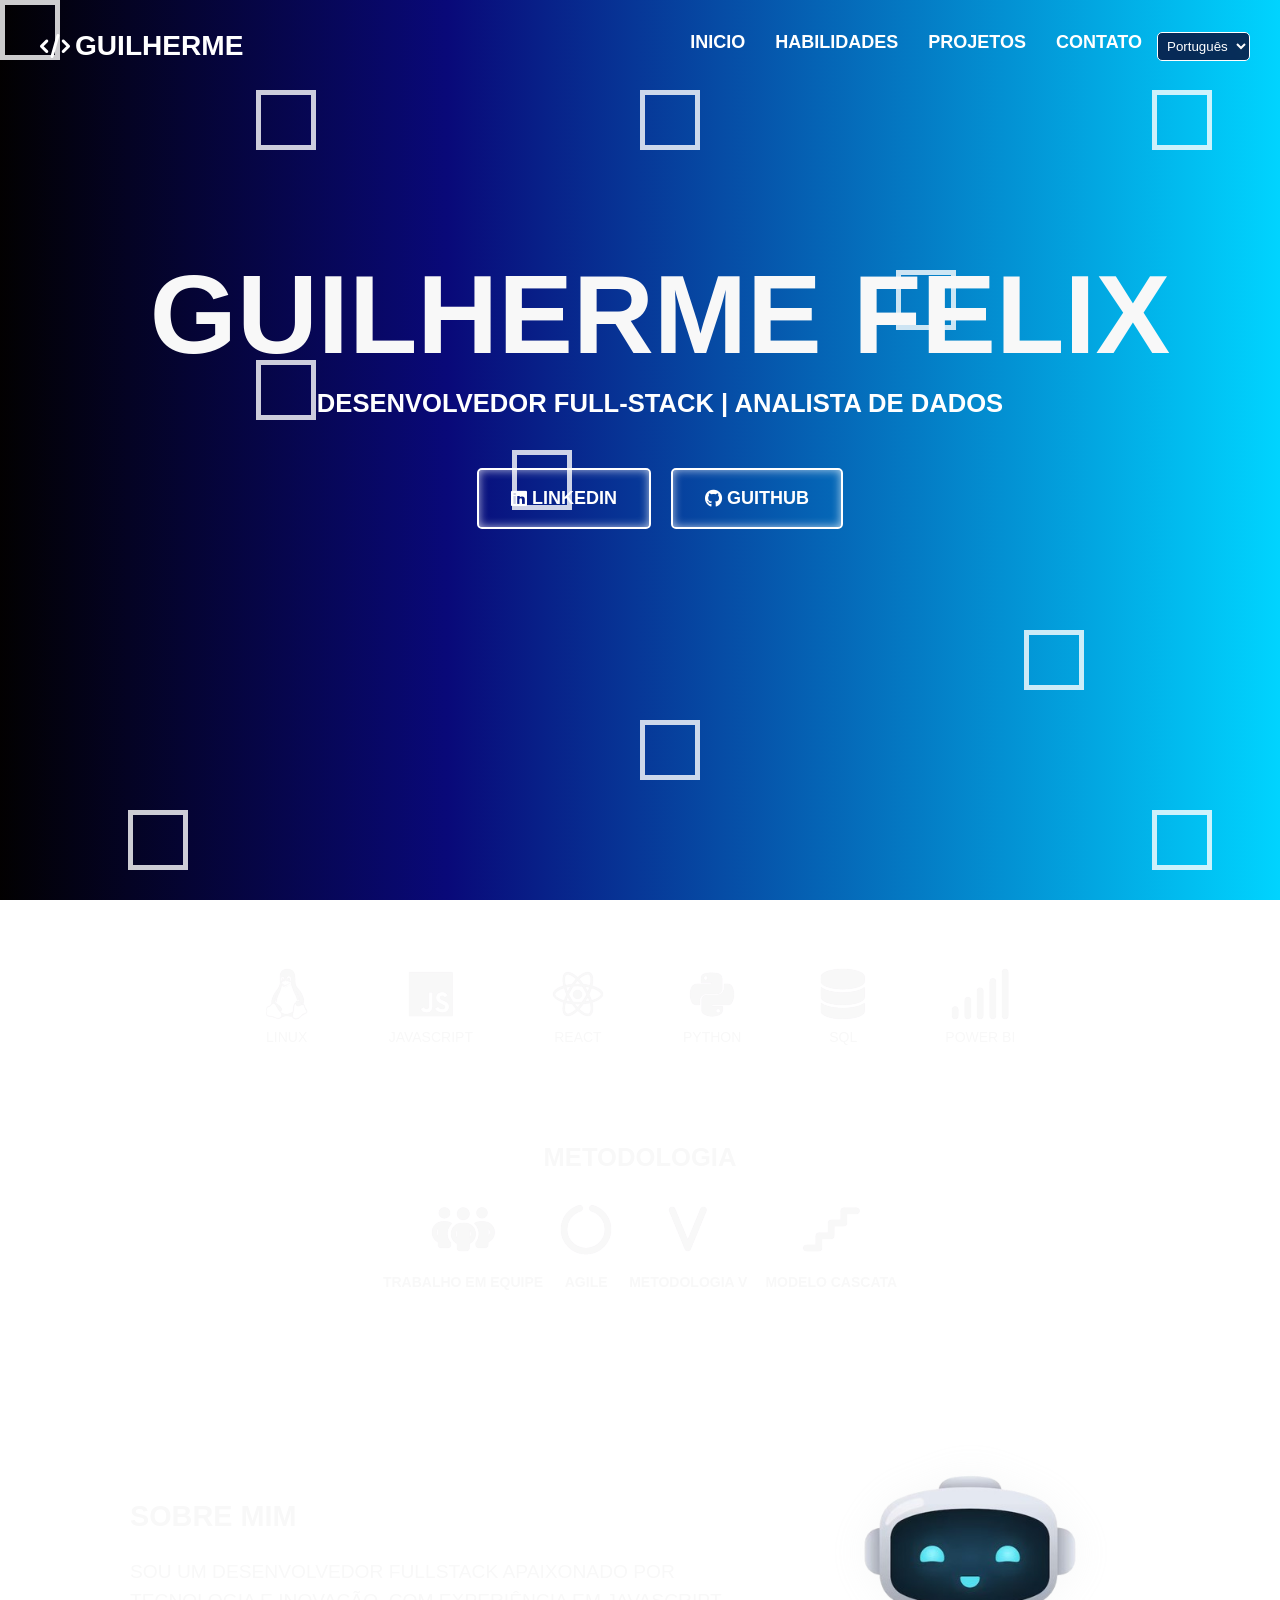
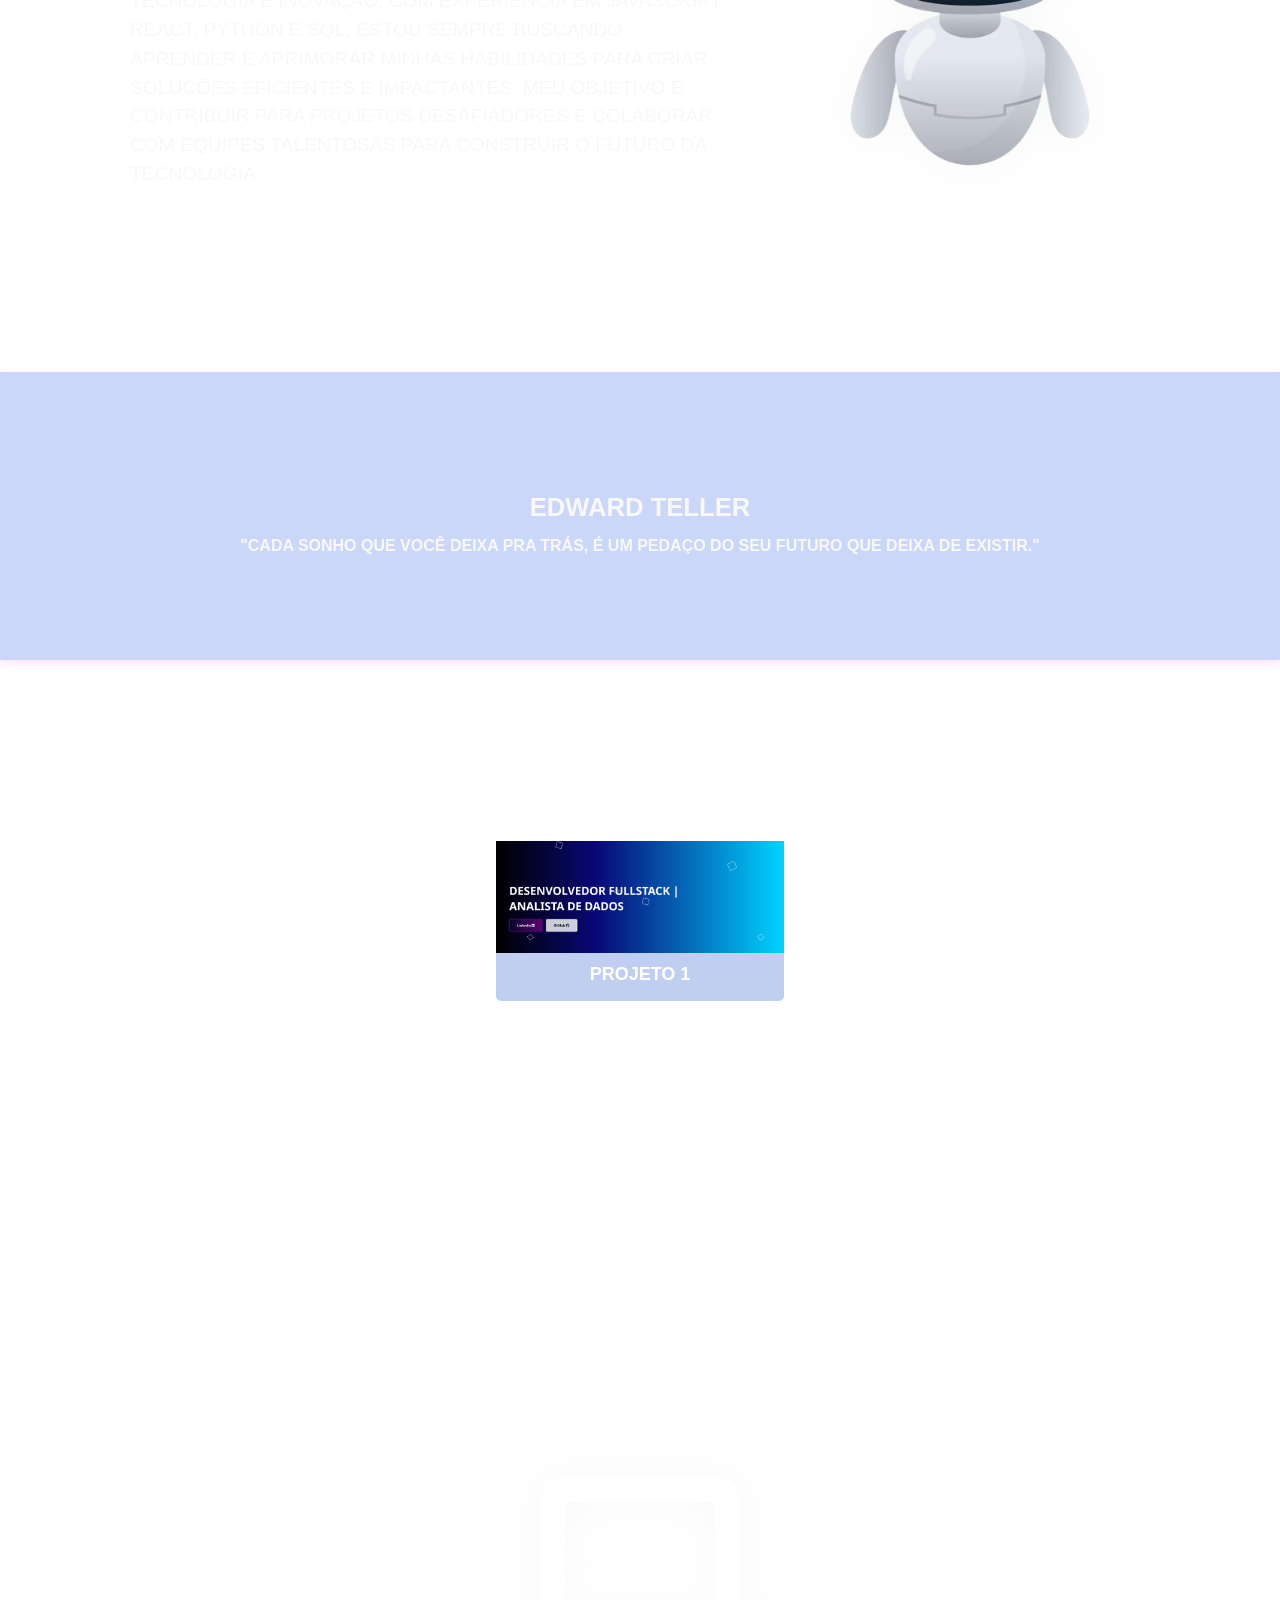
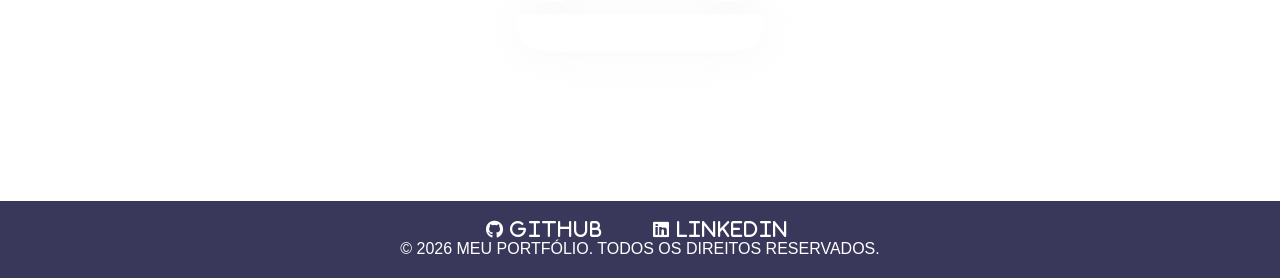
==== index.html @ 50323dce "Update index.html" ====
<!DOCTYPE html>
<html lang="en">

<head>
    <meta charset="UTF-8">
    <meta name="viewport" content="width=device-width, initial-scale=1.0">
    <link rel="stylesheet" href="style00.css">
    <link rel="stylesheet" href="https://cdnjs.cloudflare.com/ajax/libs/font-awesome/6.7.1/css/all.min.css"
        integrity="sha512-5Hs3dF2AEPkpNAR7UiOHba+lRSJNeM2ECkwxUIxC1Q/FLycGTbNapWXB4tP889k5T5Ju8fs4b1P5z/iB4nMfSQ=="
        crossorigin="anonymous" referrerpolicy="no-referrer" />
    <title>Guilhermebarbosadev</title>
</head>

<body>

    <div class="animated">
        <div class="elementanima">
            <div></div>
            <div></div>
            <div></div>
            <div></div>
            <div></div> 
            <div></div>
            <div></div>
            <div></div>
            <div></div>
            <div></div>
            <div></div>
        </div>
    </div>

    <header>
        <div id="logo" class="logo">
            <i id="dev" class="fa-solid fa-code"></i>
            <h3><a id="header-inicio" href="#">Guilherme</a></h3>
        </div>
        <nav id="nav">
            <button id="btn-Mobile">menu
                <span id="hamburguer">
                    <i class="fa-solid fa-bars"></i>
                </span>
            </button>
            <ul id="menu" class="menu">
                <li><a href="#header" href="#header-inicio">Inicio</a></li>
                <li><a href="#Habilidades">Habilidades</a></li>
                <li><a href="#Projetos">Projetos</a></li>
                <li><a href="#contato">Contato</a></li>
               <label for="language-select"></label>
                <select id="language-select" onchange="changeLanguage()">
                    <option value="pt">Português</option>
                    <option value="en">English</option>
                </select>
            </ul>

        </nav>
    </header>

    <main id="header">
        <section class="header-content">
    
            <img src="graident-ai-robot-vectorart-em-ingles_78370-4114-removebg-preview.png" alt="robot" height="400px"
                width="400px" id="img-header">
            <h1 class="user">Guilherme Felix</h1>
            <h1 class="userone">Desenvolvedor Full-Stack | Analista de Dados</h1>

            <div class="infor">

                 <div id="linkedinn" class="main-icon">
                    <i class="fa-brands fa-linkedin"></i>
                    <a href="https://www.linkedin.com/in/guilherme-barbosa-25301b172/" target="_blank">Linkedin</a>
                </div>

                <div class="main-icon">
                    <i class="fa-brands fa-github"></i>
                    <a href="https://github.com/guilhermebarbosa88" target="_blank">GuitHub</a>
                </div>

            </div>
        </section>
    </main>

    <section id="Habilidades" class="habilits">
        <h2 id="habilits-title">Habilidades</h2>
        <div class="habilits-container">
            
            <div class="habilits-item">
                <i id="icon" class="fa-brands fa-linux"></i>
                <p class="hab-p">Linux</p>
            </div>
            <div class="habilits-item">
                <i id="icon" class="fa-brands fa-js"></i>
                <p class="hab-p">JavaScript</p>
            </div>
            <div class="habilits-item">
                <i id="icon" class="fa-brands fa-react"></i>
                <p class="hab-p">React</p>
            </div>
            <div class="habilits-item">
                <i id="icon" class="fa-brands fa-python"></i>
                <p class="hab-p">Python</p>
            </div>
            <div class="habilits-item">
                <i id="icon" class="fa-solid fa-database"></i>
                <p class="hab-p">SQL</p>
            </div>
            <div class="habilits-item">
                <i id="icon" class="fa-solid fa-signal"></i>
                <p class="hab-p">Power Bi</p>
            </div>
        </div>
    </section>
    
    <section class="metodology">
        
        <h2 id="metodology-title">Metodologia</h2>
        
        <div class="metodology-container">    
        
            <div class="metodology-item">
                <i id="icon" class="fa-solid fa-people-group"></i>
                <p id="metodology-p">Trabalho em equipe</p>
        </div>
        <div class="metodology-item">
                <i id="icon" class="fa-solid fa-circle-notch"></i>
                <p id="metodology-p">Agile</p>
        </div>
        <div class="metodology-item">    
                <i id="icon" class="fa-solid fa-v"></i>
                <p id="metodology-p">Metodologia V</p>
        </div>

        <div class="metodology-item">
                <i id="icon" class="fa-solid fa-stairs"></i>
                <p id="metodology-p">Modelo Cascata</p>
        </div>
        
        </div>
    </section>


    <section class="sobre-min">

        <div class="infor-sobremin">
            <h2 class="sobre-title">Sobre mim</h2>
            <p class="sobre-description">Sou um desenvolvedor FullStack apaixonado por tecnologia e inovação. Com
                experiência em
                JavaScript, React, Python e SQL, estou sempre buscando aprender e aprimorar minhas habilidades para
                criar
                soluções eficientes e impactantes. Meu objetivo é contribuir para projetos desafiadores e colaborar com
                equipes talentosas para construir o futuro da tecnologia.</p>
        </div>

        <div class="sobre-image">
            <img src="graident-ai-robot-vectorart-em-ingles_78370-4114-removebg-preview.png" alt="robot" height="400px"
                width="400px" class="imgsobre">
        </div>
    </section>

    <article>
        <div class="blog">
            <div class="blog-image"></div>
            <h2 class="blog-title">Edward Teller</h2>
            <p class="blog-description">"Cada Sonho que você deixa pra trás, é um pedaço do seu futuro que deixa de
                existir."</p>
        </div>
    </article>

    <section id="Projetos" class="projects">
        
       <div section class="projects-container">
        <div class="projects-exp">
            <h2 class="projects-title">Projetos</h2>
            
            <div class="contain-projects">
                
                <div class="projects-item">
                    <img src="Captura de tela de 2026-06-26 14-29-32.png" alt="projeto1" class="img-projects">
                    <h3 class="projects-name">
                        <a href="projeto1.html">Projeto 1</a>
                    </h3>
                </div>
            </div>

            </div>

        </div>
    </section>

    <section id="contato" class="orcamento">
        
        <div class="orcamento-container">
            <h2 class="orcamento-title">Solicite um orçamento</h2>
            <p class="orcamento-description">Se você está interessado em contratar meus serviços ou deseja discutir um
                projeto, entre em contato comigo para solicitar um orçamento personalizado. Estou disponível para
                colaborar em projetos de desenvolvimento web, análise de dados e muito mais. Clique abaixo para solicitar um orçamento.</p>
                <a href="https://wa.me/5575982521642" class="orcamento-button">Solicitar Orçamento</a>
        </div>
        
        <div class="icon-svg">
            <span class= "iconlaptop" class="fa-stack fa-2x">
    <i class="fa-solid fa-laptop fa-stack-1x" id="icon-laptop"></i>
    </span>
        </div>
    

</section>


    <footer>
        <i id="icon-footer" class="fa-brands fa-github"><a href="https://github.com/guilhermebarbosa88" target="_blank" rel="noopener noreferrer">GitHub</a></i>
        <i id="icon-footer" class="fa-brands fa-linkedin"><a href="https://linkedin.com/in/guilherme-barbosa-25301b172" target="_blank" rel="noopener noreferrer">LinkedIn</a></i>
        <p>&copy; 2026 Meu Portfólio. Todos os direitos reservados.</p>

    </footer>
</body>
<script src="inter00.js"></script>

</html>
---- style00.css ----
* {
    box-sizing: border-box;
    margin: 0;
    padding: 0;
}

body {
    font-family: 'Poppins', sans-serif;
    text-transform: uppercase;;
}
 .content-container{
        width: 100%;
        padding: 0px;
    }
/* animações de fundo */
.animated {
    z-index: -1000;
    position: fixed;
    height: 100%;
    width: 100%;
    overflow: hidden;
    background: linear-gradient(90deg, rgba(2, 0.6, 1)0%, rgba(9, 9, 121, 1)35%, rgba(0, 212, 255, 1)100%);

}

.elementanima div {
    position: absolute;
    width: 60px;
    height: 60px;
    background-color: trasparent none;
    border: 5px solid rgba(255, 255, 255, 0.8);
    animation: animate 7s linear infinite;
    animation-delay: -1.5s;
}

.elementanima div:nth-child(1) {
    top: 10%;
    left: 20%;
    animation: animate 7s linear infinite;
    animation-delay: -2.5s;
}

.elementanima div:nth-child(2) {
    top: 30%;
    left: 70%;
    animation: animate 7s linear infinite;
    animation-delay: -2.5s;
}

.elementanima div:nth-child(3) {
    top: 50%;
    left: 40%;
    animation: animate 7s linear infinite;
    animation-delay: -1.25s;
}

.elementanima div:nth-child(4) {
    top: 70%;
    left: 80%;
    animation: animate 7s linear infinite;
    animation-delay: -3.75s;
}

.elementanima div:nth-child(5) {
    top: 90%;
    left: 10%;
    animation: animate 7s linear infinite;
    animation-delay: -1.75s;
}

.elementanima div:nth-child(6) {
    top: 10%;
    left: 90%;
    animation: animate 7s linear infinite;
    animation-delay: -1.75s;
}

.elementanima div:nth-child(7) {
    top: 90%;
    left: 90%;
    animation: animate 7s linear infinite;
    animation-delay: -1.75s;
}

.elementanima div:nth-child(8) {
    top: 40%;
    left: 20%;
    animation: animate 7s linear infinite;
    animation-delay: -2.75s;
}

.elementanima div:nth-child(9) {
    top: 80%;
    left: 50%;
    animation: animate 7s linear infinite;
    animation-delay: -2.75s;
}

.elementanima div:nth-child(10) {
    top: 10%;
    left: 50%;
    animation: animate 7s linear infinite;
    animation-delay: -2.75s;
}

@keyframes animate {
    0% {
        transform: translateY(0) rotate(0deg) scale(0.3);
        opacity: 1;
    }

    100% {
        transform: translateY(-100vh) rotate(360deg) scale(1.2);
        opacity: 0;
    }
}
/* animações de fundo fim */

/* barra de navegação */

.menu {
    display: flex;

}
header {
    position: fixed;
    top: 0;
    width: 100vw;
    display: flex;
    align-items: center;
    justify-content: space-between;
    z-index: 9999;
    margin:0px;
    margin-top: 30px;
    text-align: center;
    justify-items: center;  
    
}

#language-select{
    background-color: #090731cc;
    color: #fff;
    border: 1px solid #fff;
    padding: 5px;
    border-radius: 5px;
}

#img-header{
   display: none;
}

header .logo {
    color: #fff;
    display: flex;
    align-items: center;
    font-size: 1.5rem;
    font-weight: 600;
    text-decoration: none;
    margin-left: 5px;
    gap: 3px;
}

#logo {
    margin-left: 40px;
    gap: 5px;
}

.logo a {
    text-decoration: none;
    color: #fff;
}

header ul {
    display: flex;
    list-style: none;
    margin-right: 30px;
}

header ul li {
    margin: 0 15px;
    font-weight: 600;
    font-size: 18px;
}

header ul li a {
    color: #fff;
    text-decoration: none;
    font-size: 18px;
    transition: color 0.3s ease;
}

header ul li a:hover {
    color: #00d4ff;
}

#btn-Mobile {
    display: none;
    font-size: 18px;
    text-transform: uppercase;
    font-weight: 600;
    background: none;
    color: #fff;
    border: none;
    cursor: pointer;

}
/* fim da barra de navegação */


/* inicio do conteúdo principal */ 
main {
    transform: translateY(250px);
    margin-left: 40px;
    height: 36rem;

}
.header-content {
    display: flex;
    flex-direction: column;
    align-items: center;
    justify-content: center;
    gap: 10px;
}
section {
    text-transform: uppercase;
}

section h1 {
    font-weight: 800;
    color: #fff;
}


.infor {
    display: flex;
    gap: 20px;
    margin-top: 30px;
}


.main-icon{
    display: flex;
    align-items: center;
    justify-content: center;
    gap: 5px;
    padding: 18px 32px;
    border: 2px solid #fff;
    border-radius: 5px;
    color: #fff;
    font-weight: 600;
    font-size: 18px;
    box-shadow: inset 0 0 10px rgba(255, 255, 255, 0.7);
}

.main-icon a{
    text-decoration: none;
    color: #fff;
    font-weight: 600;
    font-size: 18px;
}

.user {
    color: #f8f8f8;
    font-size: 7rem;

}

.userone {
    display: flex;
    margin-bottom: 10px;
     font-size: 1.6rem;
}
/* Fim do conteúdo principal */


/* Conteúdo de habilidades e metodologias */
.habilits {
    margin-top: 18rem;
    height: 16rem;
    display: flex;
    flex-direction: column;
    justify-content: center;
    justify-items: center;
    text-align: center;
    align-items: center;
    width: 100%;
    
}

.habilits-container {
    color: #f8f8f8;
    display: flex;
    flex-wrap: wrap;
    justify-content: center;
    justify-items: center;
    text-align: center;
    gap: 20px;
    
}

#habilits-title{
    color: white;
    font-size: 1.6rem;
    font-weight: 700;

}

.hab-p {
    font-size: 14px;
    margin-top: 10px;
}

.habilits-item {
    gap: 10px;
    margin: 30px;
    font-size: 9px;
}


#icon {
    Font-size: 50px;
    text-shadow: 0 0 1px #f3eff4;
}

.metodology{
    color: #f8f8f8;
    font-weight: 600;
    border-radius: 5px;
    transition: all 0.3s ease;
    cursor: pointer;
    height: 12rem;
    align-content: center;
    display: flex;
    align-items: center;
    flex-direction: column;
     justify-content: center;
     width: 100%;
    
    
}

.metodology-container{
    display: flex;
    align-items: center;
    justify-content: center;
    gap: 18px;
}

.metodology-item{
    display: flex;
    flex-direction: column;
    gap: 20px;
    margin-top: 2rem;
    align-items: center;    
    justify-content: center;
    font-size: 14px;
}
#metodology-title {
    color: #f8f8f8;
    font-size: 1.6rem;
    font-weight: 700;
    align-items: center;
    justify-content: center;
}

#metodology-p{
    text-align: center;
    font-size: 14px;

}

/* Fim do Conteúdo de habilidades e metodologias */


/* Conteúdo sobre o usuário */
article {
    display: flex;
    color: #f8f8f8;
    border: none;
    width: 100%;
    margin-top: 8rem;
     align-items: center;
}

.sobre-min {
    display: flex;
    align-items: center;
    justify-content: center;
    gap: 20px;
    height: 50%;
    margin-top: 8rem;
}

.infor-sobremin {
    display: flex;
    flex-direction: column;
    gap: 20px;
    color: #f8f8f8;
    width: 50%;
    line-height: 1.5;
    font-size: 1.2rem;
    padding: 0px 20px;
}

.sobre-imagem {
    width: 50%;
    display: flex;
    align-items: center;
    justify-content: center;

}

.imgsobre {
    filter: drop-shadow(1px 1px 20px #f6f7f7de);

}
/* Fim do conteúdo sobre o usuário */ 


/* Início do conteúdo de referência */
.blog {
    background: rgba(132, 163, 241, 0.431);
    box-shadow: #f688f33d 0px 3px 8px;
    backdrop-filter: blur(10px);
    width: 100%;
    gap: 10px;
    display: flex;
    flex-direction: column;
    align-items: center;
    justify-content: center;
    backdrop-filter: blur(10px);
    height: 18rem;
}

.blog-description {
    font-size: 1rem;
    font-weight: 700;
    text-align: center;
    text-transform: uppercase;
}

.blog-title {
    font-size: 1.6rem;
    font-weight: 800;
    text-transform: uppercase;
    padding: 5px 10px;


}
/* Fim do conteúdo de referência */ 


/* Início do conteúdo de projetos  */ 
.projects{
    width: 100%;
    margin-top: 8rem;
    display: flex;
    flex-direction: column;
    text-align: center;
}

.projects-title{
    font-size: 20px;
    font-weight: 800;
    text-transform: uppercase;
    padding: 5px 10px;
    color: white;
}

.contain-projects {
    display: flex;
    justify-content: center;
    gap: 20px;
    margin-top: 20px;
}

.projects-item{

    display: flex;
    flex-direction: column;
    gap: 10px;
    height: 10rem;
    width: 18rem;
    box-shadow: 0 0 10px rgba(255, 255, 255, 0.7);
    border-radius: 5px;
    flex-wrap: wrap;
    background-color: rgba(53, 100, 210, 0.309);
    
}

.projects-name a{
    font-size: 18px;
    font-weight: 700;
    text-align: center;
    text-transform: uppercase;
    color: white;
    text-decoration: none;
}
.img-projects{
    width: 100%;
    height: 7rem;
    object-fit: cover;
    background-position: center;
}

.projects-name a:hover{
    color: #00d4ff;
    transition: all 0.3s ease;
}
/* Fim do conteúdo de projetos   */

/* Início de ocamento */
.orcamento{

    display: flex;
    flex-direction: column;
    gap: 20px;
    align-items: center;
    justify-content: center;
    margin-top: 6rem;
    text-align: center;
    height: 24rem;
    margin-left: 0px;
    
    
}


.orcamento-container{
    display: flex;
    flex-direction: column;
    gap: 20px;
    align-items: center;
    justify-content: center;
    color: white;
    font-weight: 600;
    padding:0px;
    font-size: 1.2rem;
    line-height: 1.8;
    text-align: center;
    margin: 0px;
}

.orcamento-description{
    font-size: 1.2rem;
    text-transform: uppercase;
    font-weight: 600;
    color: white;
    width: 70%;
}

.orcamento-title{
    display: block;
    width: 100%;
}

.orcamento-button{
    display: flex;
    align-items: center;
    justify-content: center;
    gap: 5px;
    padding: 18px 32px;
    border: 2px solid #fff;
    border-radius: 5px;
    color: #fff;
    font-weight: 600;
    font-size: 18px;
    box-shadow: inset 0 0 10px rgba(255, 255, 255, 0.7);
    text-decoration: none;
    cursor: pointer;
}

.orcamento-button a{
    color: #fff;
    font-weight: 600;
    font-size: 18px;
}
.orcamento-button:hover{
    background-color: #00d4ff;
    color: #fff;
    transition: all 0.3s ease;
}
.icon-svg{
    display: flex;
    align-items: center;
    flex-direction: column;
    justify-content: center;
    font-size: 200px;
    color: white;
    text-align: center;
    margin-top: 20px;

}
#icon-laptop{
    filter: drop-shadow(1px 1px 20px #f6f7f7de);

}
/* Início do conteúdo de contato  */
footer {
    background: #090731cc;  
    color: #fff;
    text-align: center;
    padding: 20px 0;
    margin-top: 20rem;

}

footer i {
    margin: 0 10px;
    font-size: 18px;
    letter-spacing: 2px;
}

footer a {
    color: #fff;
    text-decoration: none;
     padding: 0px 5px;
}
#icon-footer{
    font-size: 18px;
    padding: 0px 10px;
    
}
/* Fim de Conteúdo de contato  */ 

/* Responsive Design */ 
footer a:hover {
    color: #00d4ff;
    transition: all 0.3s ease;
}
@keyframes degrade {
    0% {
        background-position-x: 0%;
    }

    100% {
        background-position: 100%;
    }
}

/* para celulares */
@media (min-width: 320px) and (max-width: 480px) {
    

    #btn-Mobile {
        display: block;

    }

    #nav{
        margin-right: 20px;
    }

    #menu {
        display: block;
        position: absolute;
        width: 100%;
        top: 30px;
        right: 0px;
        left: 0px;
        background: #090731cc;
        height: 100%;
        z-index: 1000;
        transition: .6ms;
        visibility: hidden;

    }

    #menu li {
        text-align: center;
        margin-top: 50px;
        border-bottom: 1px solid rgba(127, 122, 122, 0.9);
    }

    #nav.active #menu {
        height: calc(100vh - 60px);
        visibility: visible;
        overflow-y: auto;

    }
    #header{
    transform: translateY(180px);
    height: 16rem;
    display: flex;
    flex-direction: column;
    align-items: center;
    justify-content: center;
    justify-items: center;
   margin:0px;

    }

    .header-content{
        display: flex;
        flex-direction: column;
        align-items: center;
        justify-content: center;
        gap: 2px;
    }
    #img-header {
    display: flex;
    flex-direction: column;
    align-items: center;
    width: auto;
    height: 200px;
    border-radius: 50%;
    filter: drop-shadow(1px 1px 20px #f6f7f7de);
}


    #logo{
        font-size: 16px;
    }

    .main-icon{
    display: flex;
    align-items: center;
    justify-content: center;
    gap: 2px;
    padding: 8px 18px;
    border: 2px solid #fff;
    border-radius: 5px;
    color: #fff;
    font-weight: 600;
    font-size: 14px;
    box-shadow: inset 0 0 10px rgba(255, 255, 255, 0.7);
    transform: translateY(-30px);
}
    
    .infor{
        display: flex;
        flex-direction: row;
        gap: 10px;
        
    }
    .user{
        font-size: 2.3rem;
    }

    .userone{
        font-size: 13px;
        text-transform: capitalize;

    }

    .infor-sobremin {
        font-size: 18px;
        text-transform: capitalize;
        padding: 0px 2px;

    }
    .habilits{
        display: flex;
         gap: 3px;
    
    }

    .habilits-item{
        gap: 3px;
        margin: 10px;
        margin-top: 15px;
    }
    .habilits-container{
        display: flex;
        align-items: center;
        justify-content: center;
        gap: 5px;
    }
    #icon{
        font-size: 30px;
    }

    #habilits-title{
        font-size: 1.7rem;
    }

    .metodology{
        height: 10rem;
    }
    .metodology-item{
        gap: 10px;
        margin-top: 1rem;
        padding: 0px;
        
    }
    .metodology-container{
        display: flex;
        align-items: center;
        justify-content: center;
        gap: 8px;
           padding: 0px;
    }
    #metodology-p{
        font-size: 12px;
        gap: 5px;
    }
    
    /* Informações sobre o usuário */
    .infor-sobremin{
        display: flex;
        align-items: center;
        justify-content: center;
        font-size: 14px;
        text-transform: capitalize;
        padding: 0px 2px;
        margin: 0px;
    }
    .sobre-title{
        font-size: 1.6rem;
        text-transform: uppercase;
    }
    .sobre-description{
        font-size: 1rem;
        text-align: center;
    }
    .imgsobre {
        display: none;
    }
    /* Fim do conteúdo sobre o usuário */ 


    /* blog de referência */
    .blog{
        height: 12rem;
    }

    .blog-title{
        font-size: 1.6rem;
    }

    .blog-description{
        font-size: 1rem;
    }
    /* Fim do blog de referência */

    .projects-item{
        width: 12rem;
        height: 10rem;
    }
    .projects-name a{
        font-size: 14px;
        margin: 0px;
        padding: 0px;
    }
    .orcamento-container {
    display: flex;    
    font-size: 1rem;
    margin-top: 14rem;
    justify-content: center;
   align-items: center;
    text-align: center;
    font-weight: 100;
    font-size: 14px;
    margin-left: 0px;
    padding: 0px;


    }
    .orcamento{
        display: flex;
        flex-direction: column;
        justify-content: center;
        text-align: center;
        
    }
    .orcamento-title{
        font-size: 1.6rem;
        text-transform: uppercase;
        margin: 0px;
    }

    .orcamento-description{
        font-size: 1rem;
        text-transform: uppercase;
        margin: 0px;
    }
    .orcamento-button{
        display: flex;
        align-items: center;
        justify-content: center;
        gap: 5px;
        padding: 10px 20px;
        border: 2px solid #fff;
        border-radius: 5px;
        color: #fff;
        font-weight: 600;
        font-size: 14px;
        box-shadow: inset 0 0 10px rgba(255, 255, 255, 0.7);
        margin: 0px;
    }
    .iconlaptop  {
        display: flex;
        align-items: center;
        justify-content: center;
        font-size: 100px;
        margin-top: 40px;
    }

    footer{
        margin-top: 28rem;
    }

    #icon-footer{
        font-size: 14px;
        padding: 0px 5px;
    }

}
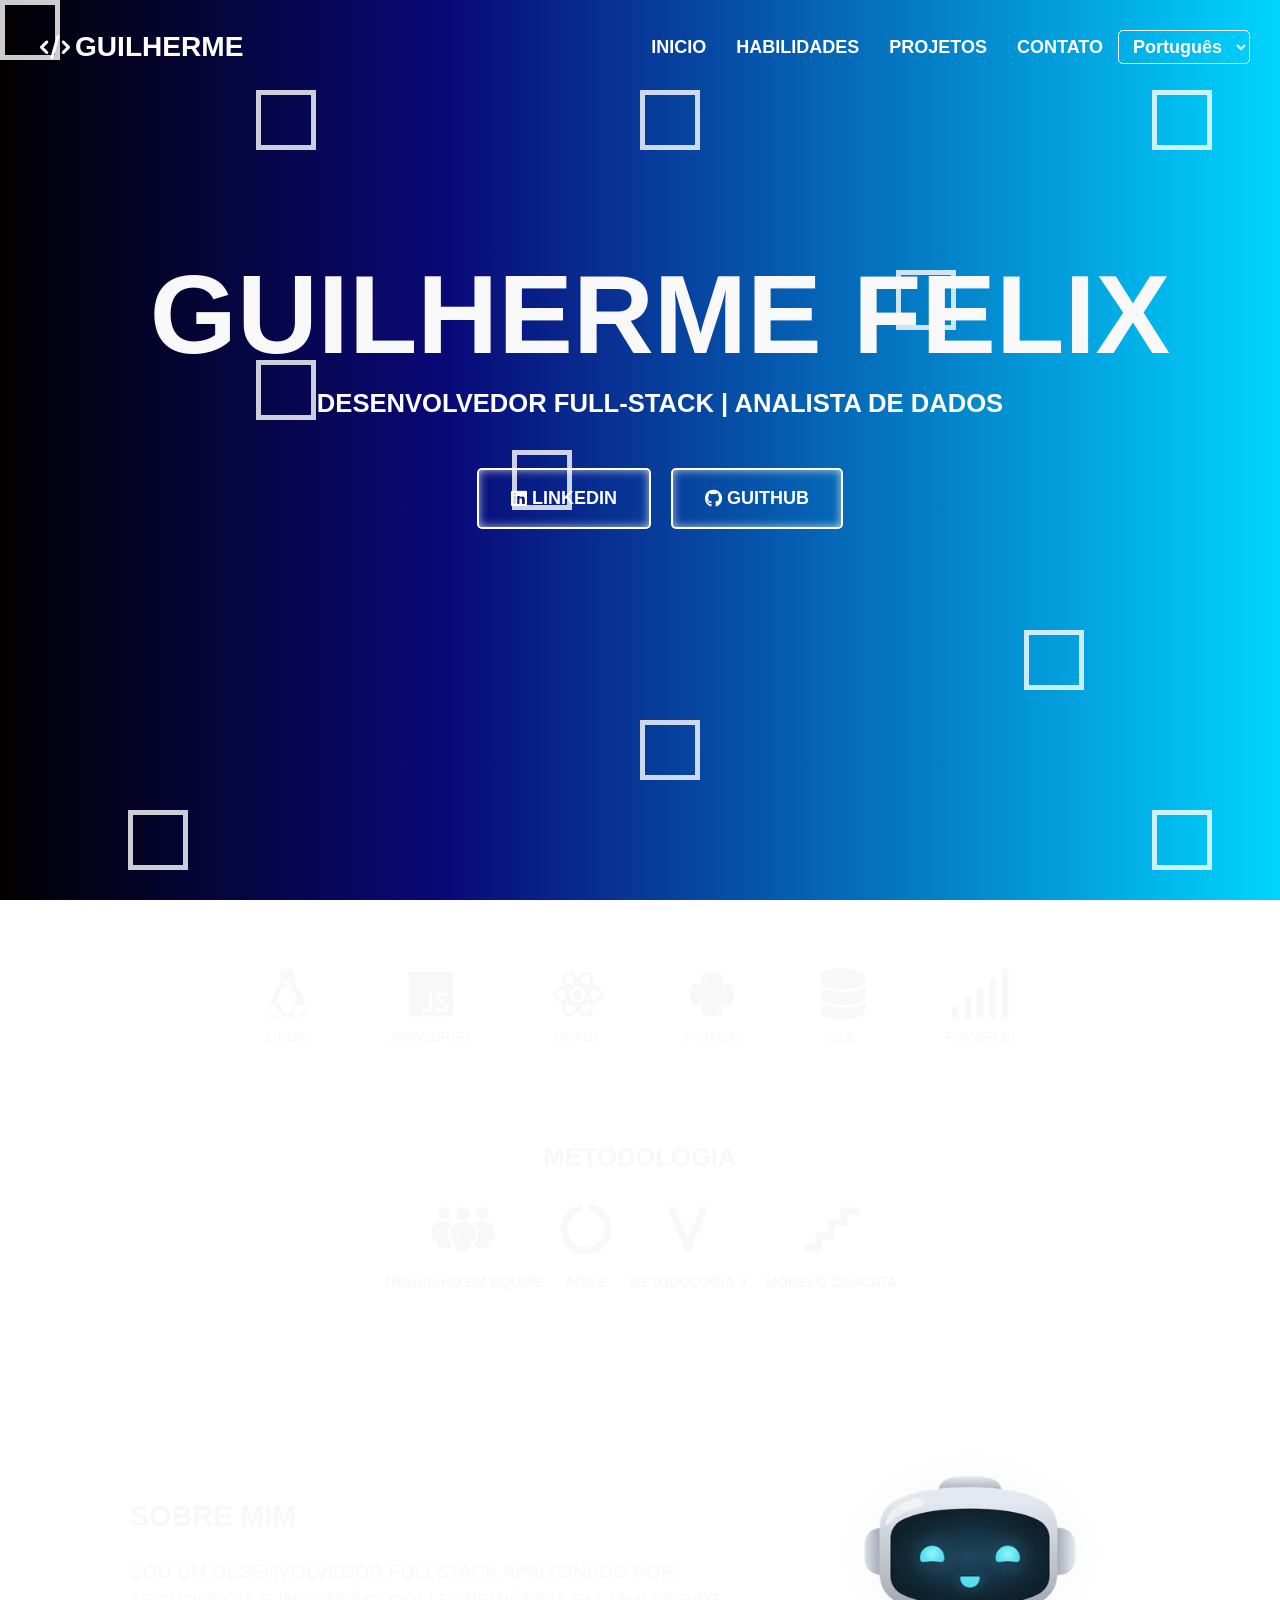
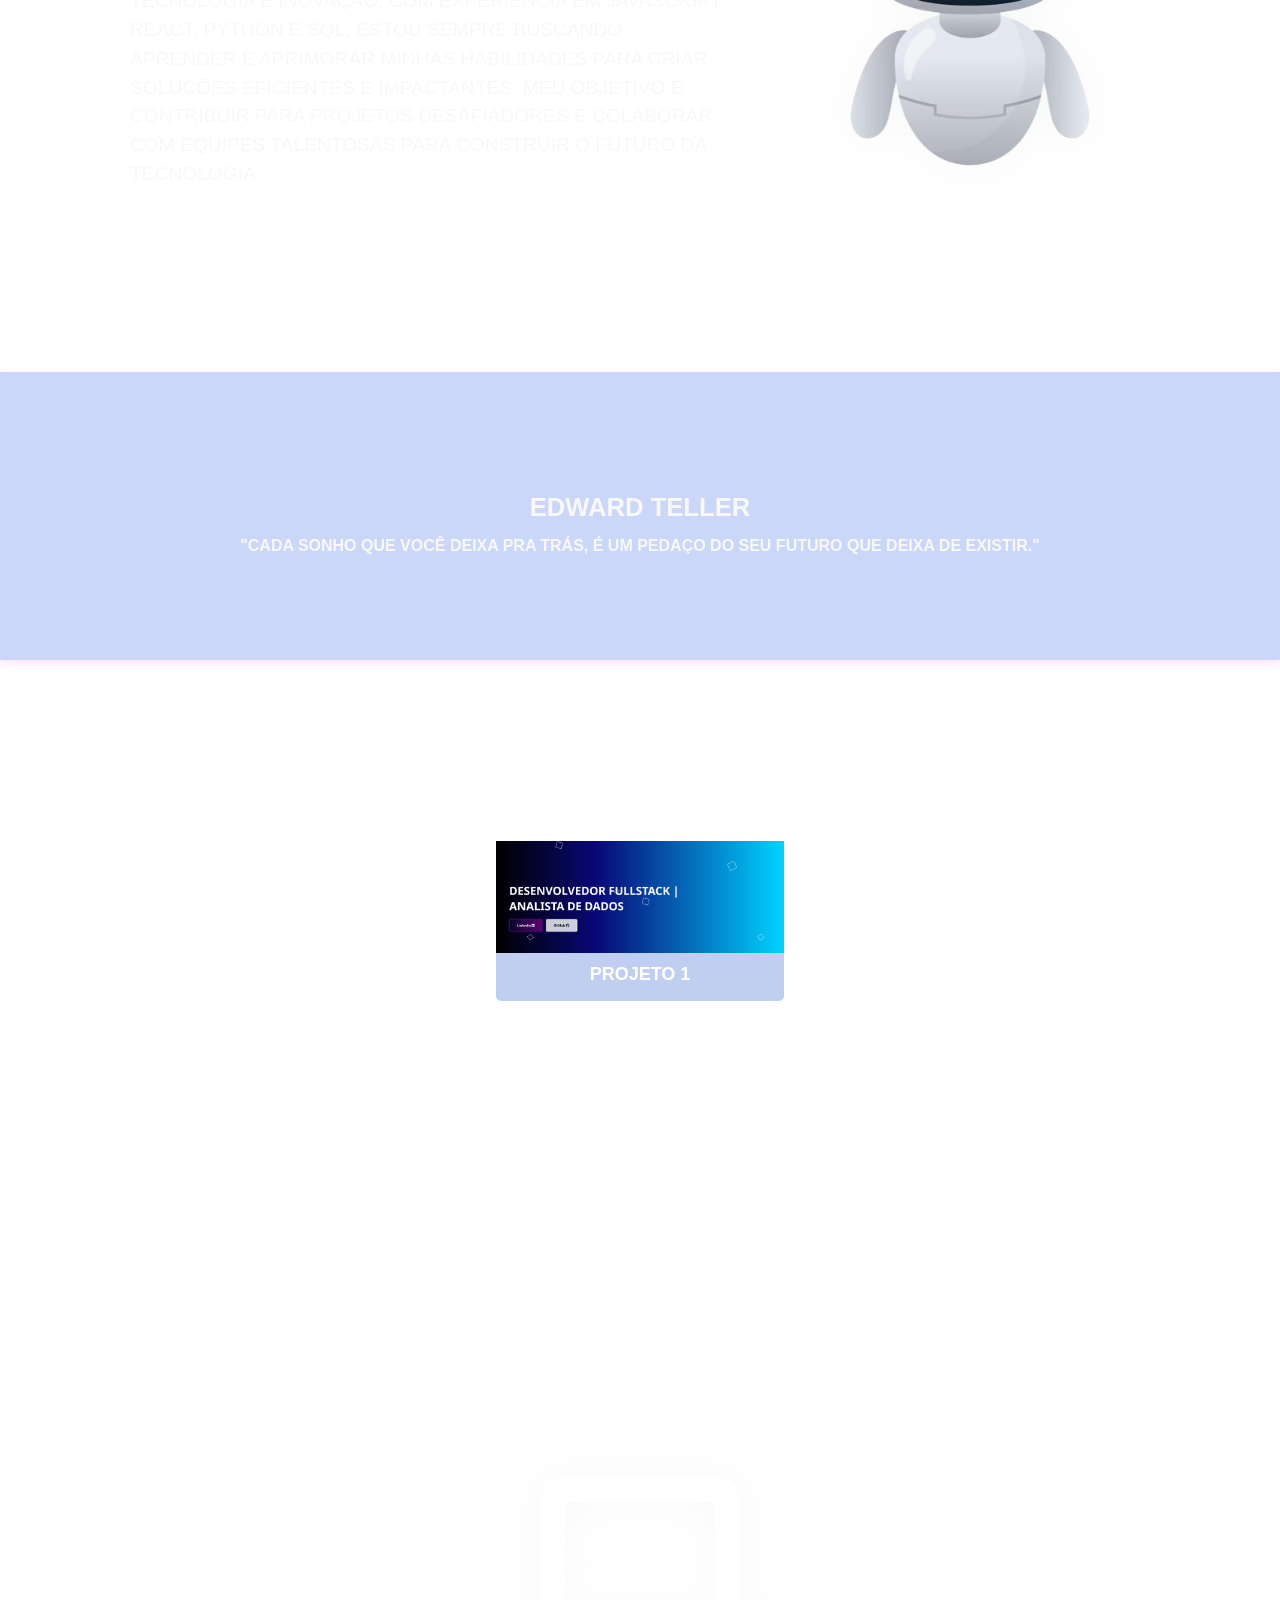
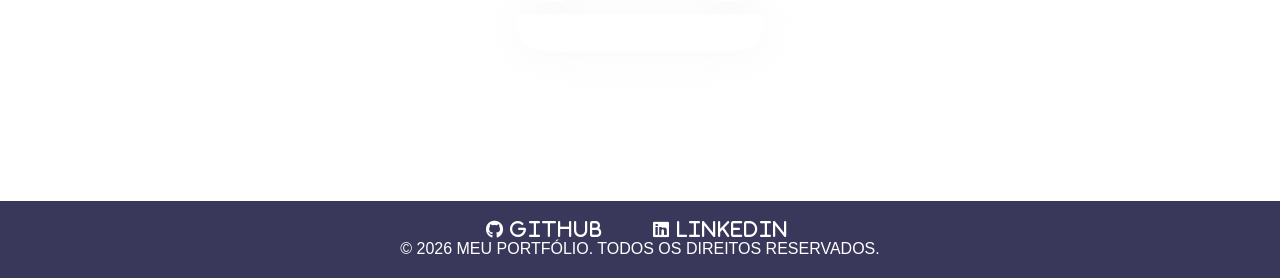
==== commit b0885b85: "js" ====
--- a/index.html
+++ b/index.html
@@ -41,10 +41,10 @@
                 </span>
             </button>
             <ul id="menu" class="menu">
-                <li><a href="#header" href="#header-inicio">Inicio</a></li>
-                <li><a href="#Habilidades">Habilidades</a></li>
-                <li><a href="#Projetos">Projetos</a></li>
-                <li><a href="#contato">Contato</a></li>
+                <li><a data-key="inicio" href="#header" href="#header-inicio">Inicio</a></li>
+                <li><a data-key="habilidades" href="#Habilidades">Habilidades</a></li>
+                <li><a data-key="projetos" href="#Projetos">Projetos</a></li>
+                <li><a data-key="contato" href="#contato">Contato</a></li>
                <label for="language-select"></label>
                 <select id="language-select" onchange="changeLanguage()">
                     <option value="pt">Português</option>
@@ -61,7 +61,7 @@
             <img src="graident-ai-robot-vectorart-em-ingles_78370-4114-removebg-preview.png" alt="robot" height="400px"
                 width="400px" id="img-header">
             <h1 class="user">Guilherme Felix</h1>
-            <h1 class="userone">Desenvolvedor Full-Stack | Analista de Dados</h1>
+            <h1 data-key="userone" class="userone">Desenvolvedor Full-Stack | Analista de Dados</h1>
 
             <div class="infor">
 
--- a/style00.css
+++ b/style00.css
@@ -120,7 +120,8 @@
 
 .menu {
     display: flex;
-
+    justify-content: space-between;
+    align-items: center;
 }
 header {
     position: fixed;
@@ -137,12 +138,14 @@
     
 }
 
-#language-select{
-    background-color: #090731cc;
+#language-select{   
+    background-color: transparent;
     color: #fff;
     border: 1px solid #fff;
-    padding: 5px;
+    padding: 5px 10px;
     border-radius: 5px;
+    font-size: large;
+    font-weight: 600;
 }
 
 #img-header{
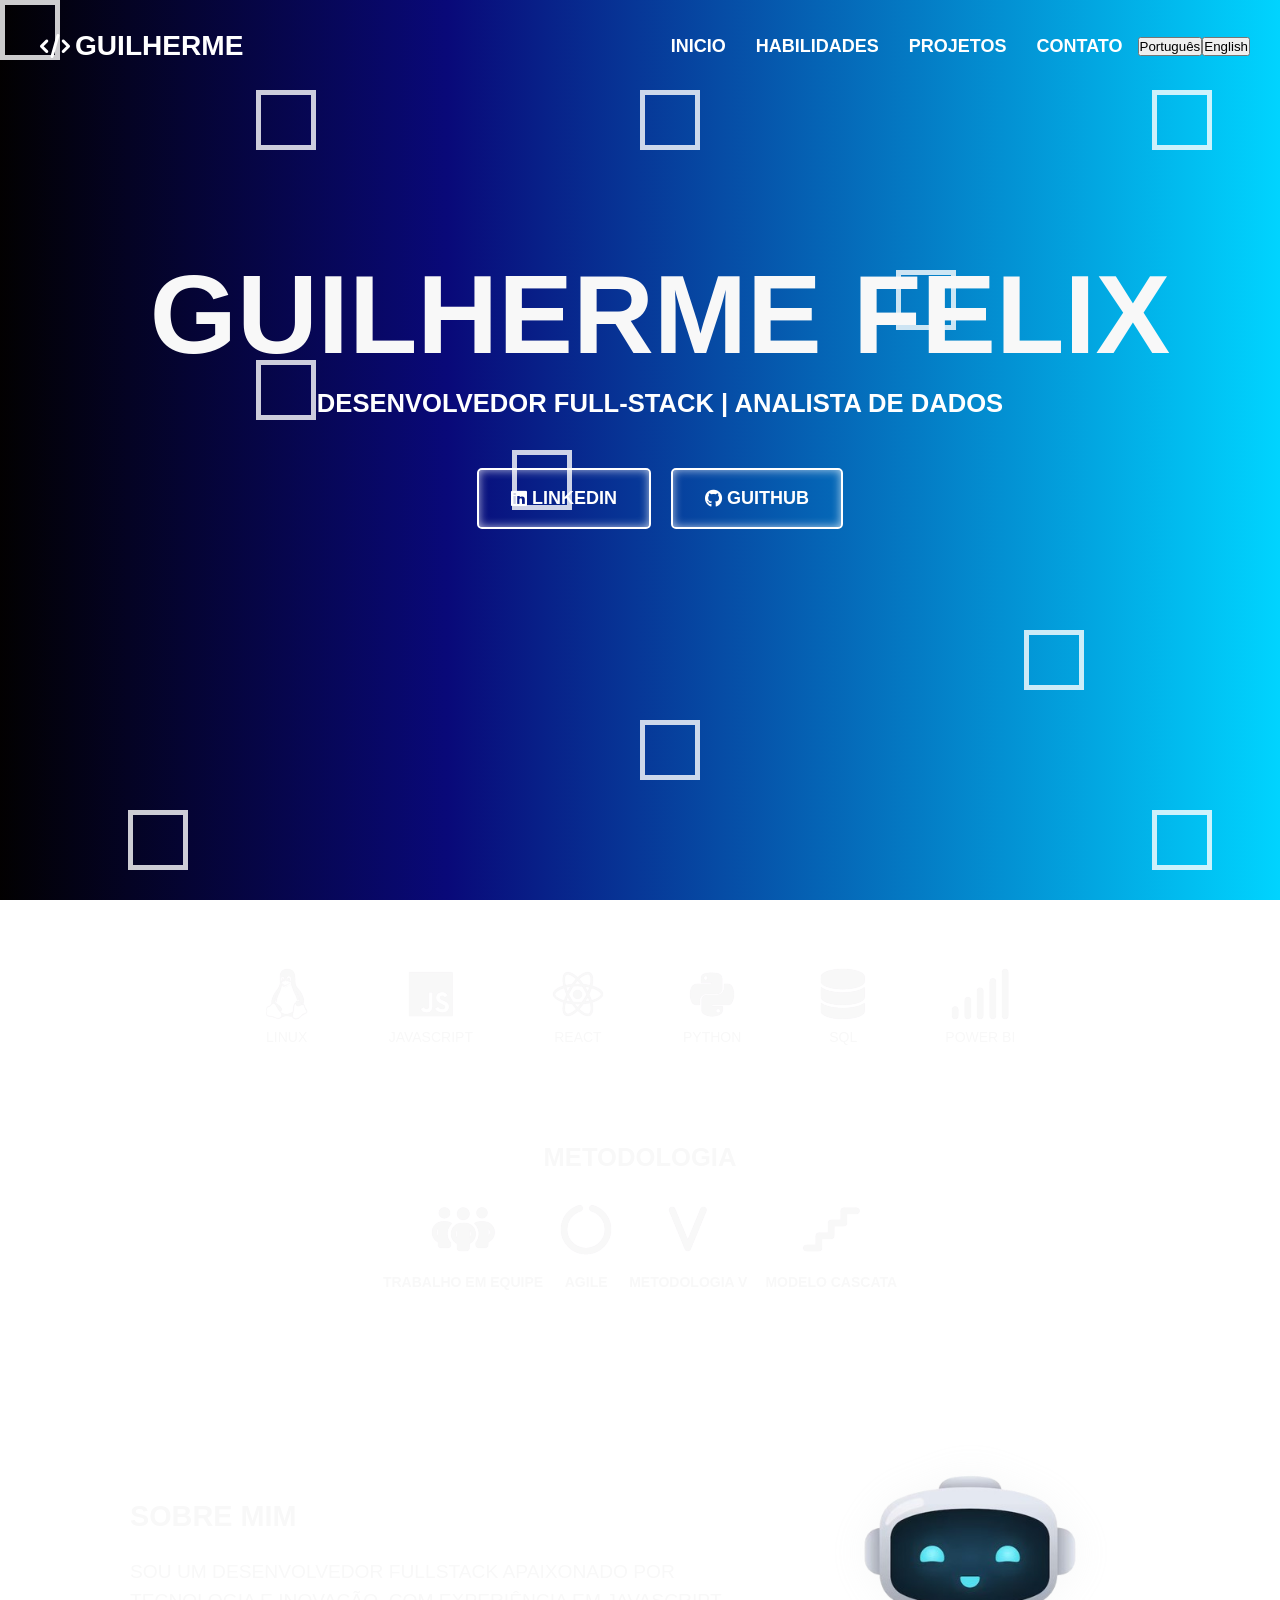
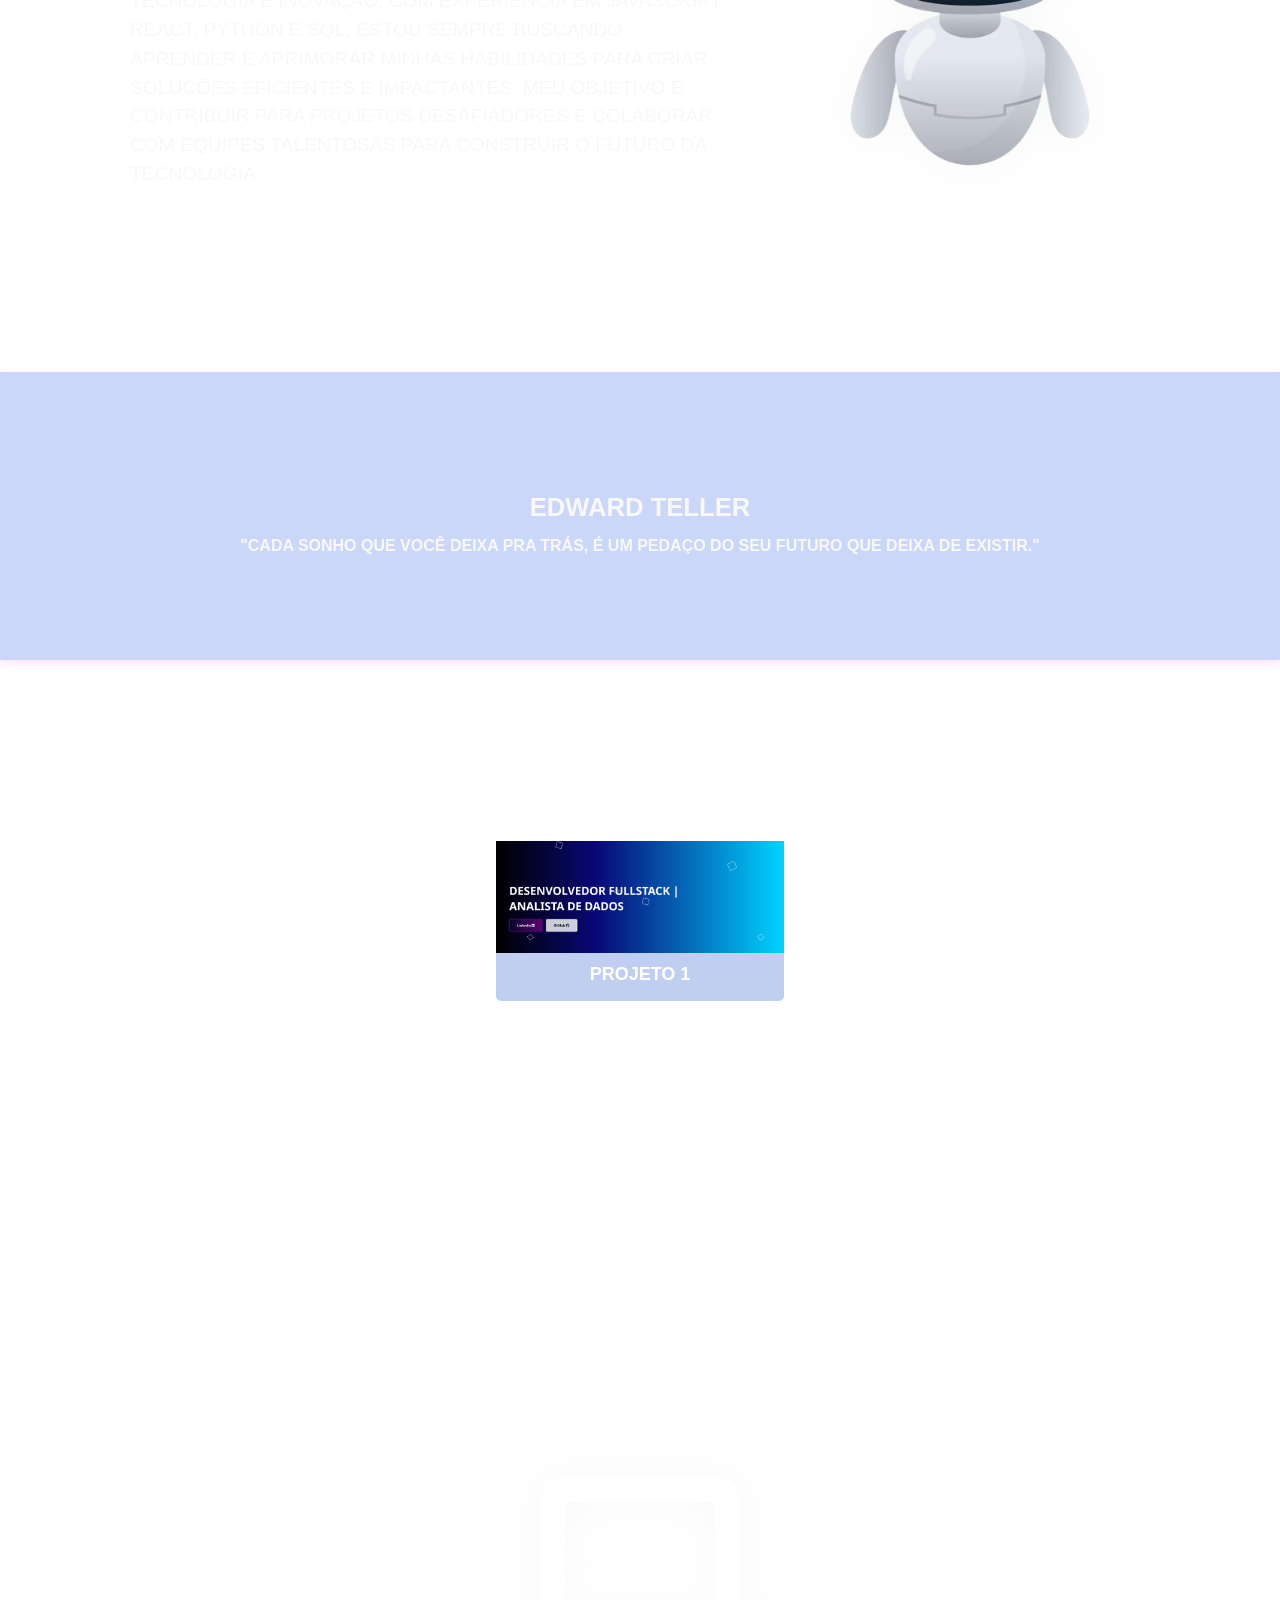
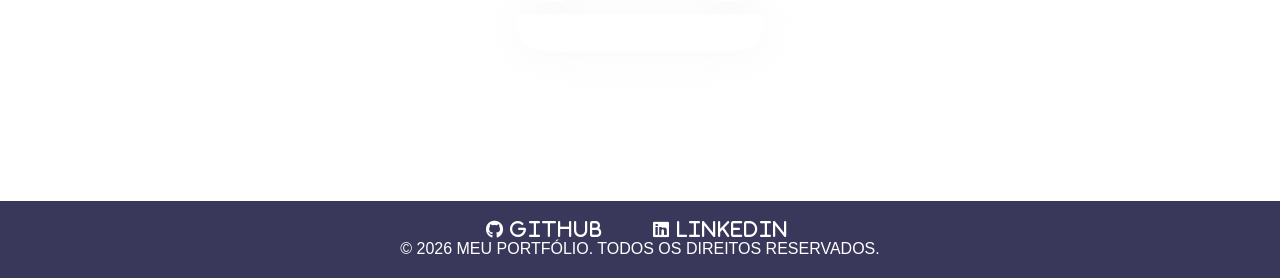
==== commit 7e2d5458: "js: idioma" ====
--- a/index.html
+++ b/index.html
@@ -41,15 +41,12 @@
                 </span>
             </button>
             <ul id="menu" class="menu">
-                <li><a data-key="inicio" href="#header" href="#header-inicio">Inicio</a></li>
-                <li><a data-key="habilidades" href="#Habilidades">Habilidades</a></li>
-                <li><a data-key="projetos" href="#Projetos">Projetos</a></li>
-                <li><a data-key="contato" href="#contato">Contato</a></li>
-               <label for="language-select"></label>
-                <select id="language-select" onchange="changeLanguage()">
-                    <option value="pt">Português</option>
-                    <option value="en">English</option>
-                </select>
+                <li><a data-i18n="inicio" href="#header" href="#header-inicio">Inicio</a></li>
+                <li><a data-i18n="habilidades" href="#Habilidades">Habilidades</a></li>
+                <li><a data-i18n="projetos" href="#Projetos">Projetos</a></li>
+                <li><a data-i18n="contato" href="#contato">Contato</a></li>
+                <button id="portugues" onclick="changeLanguage('pt')">Português</button>
+                <button id="english" onclick="changeLanguage('en')">English</button>
             </ul>
 
         </nav>
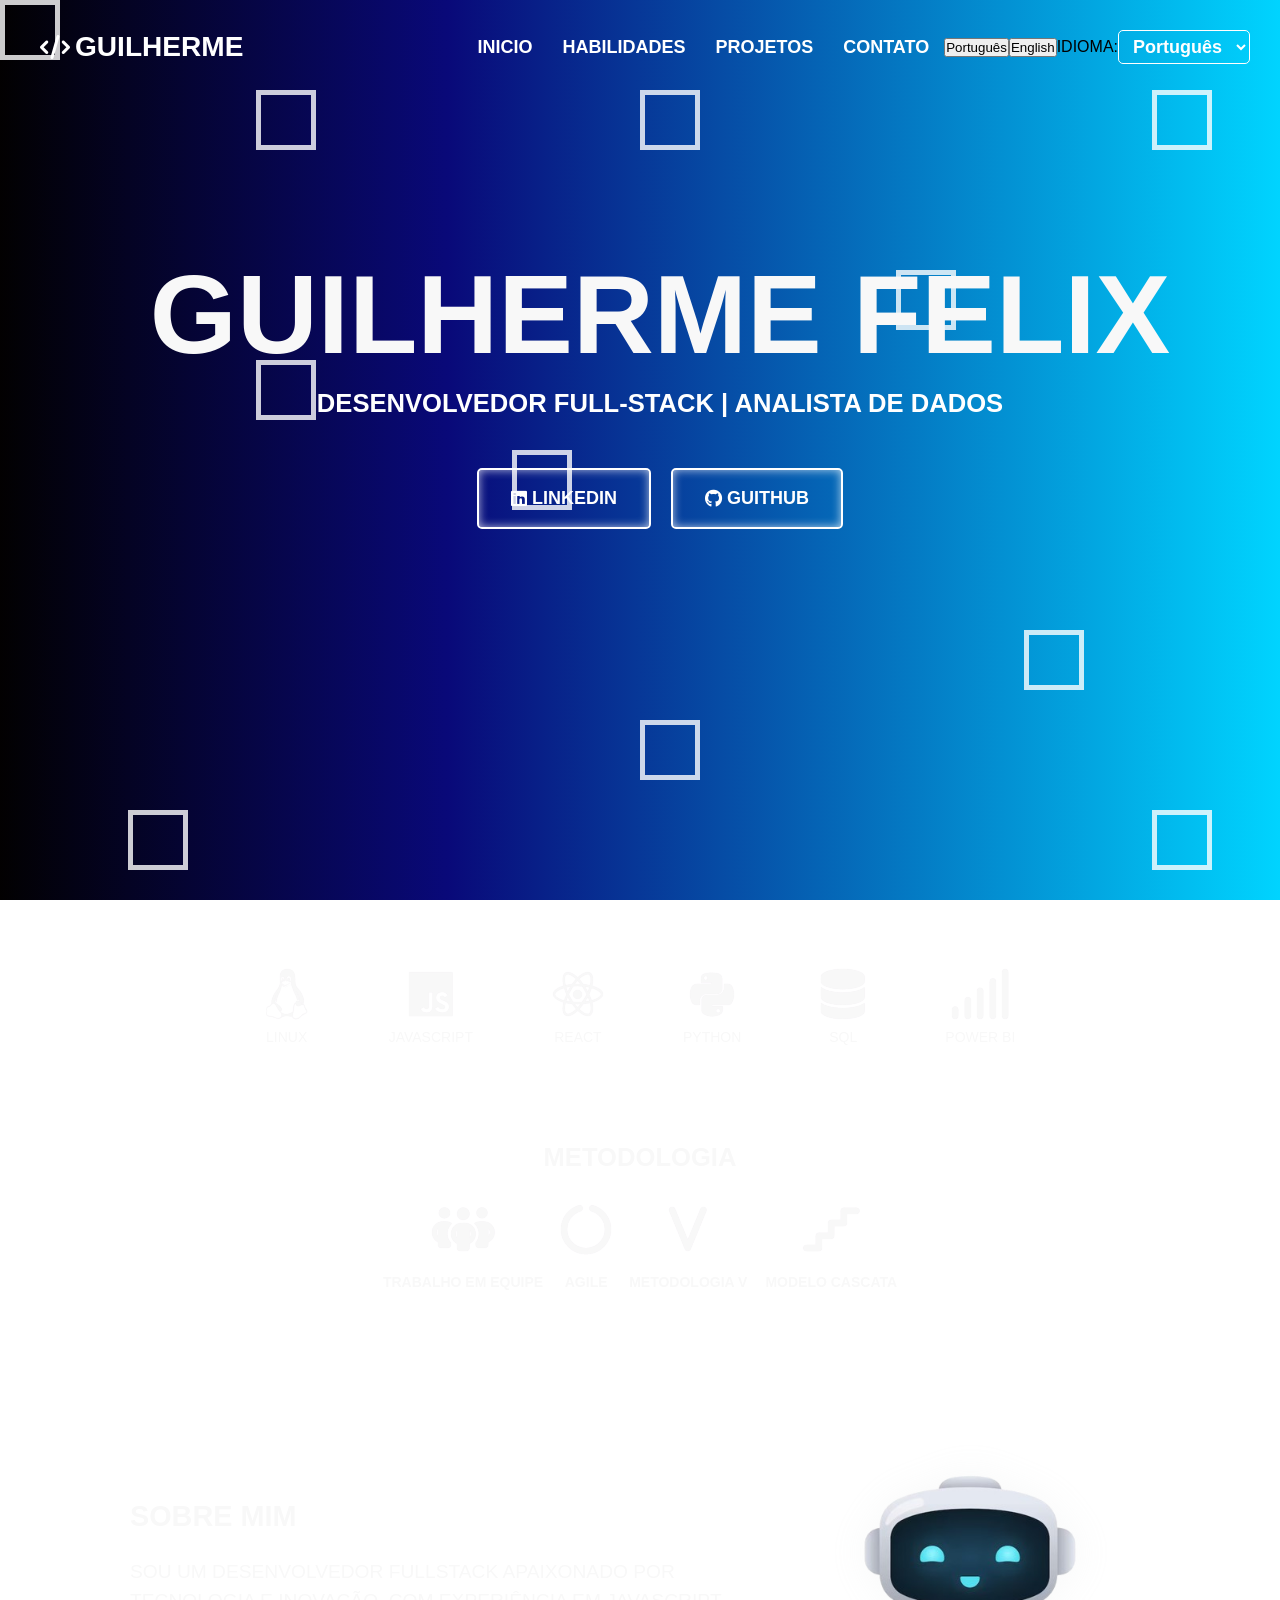
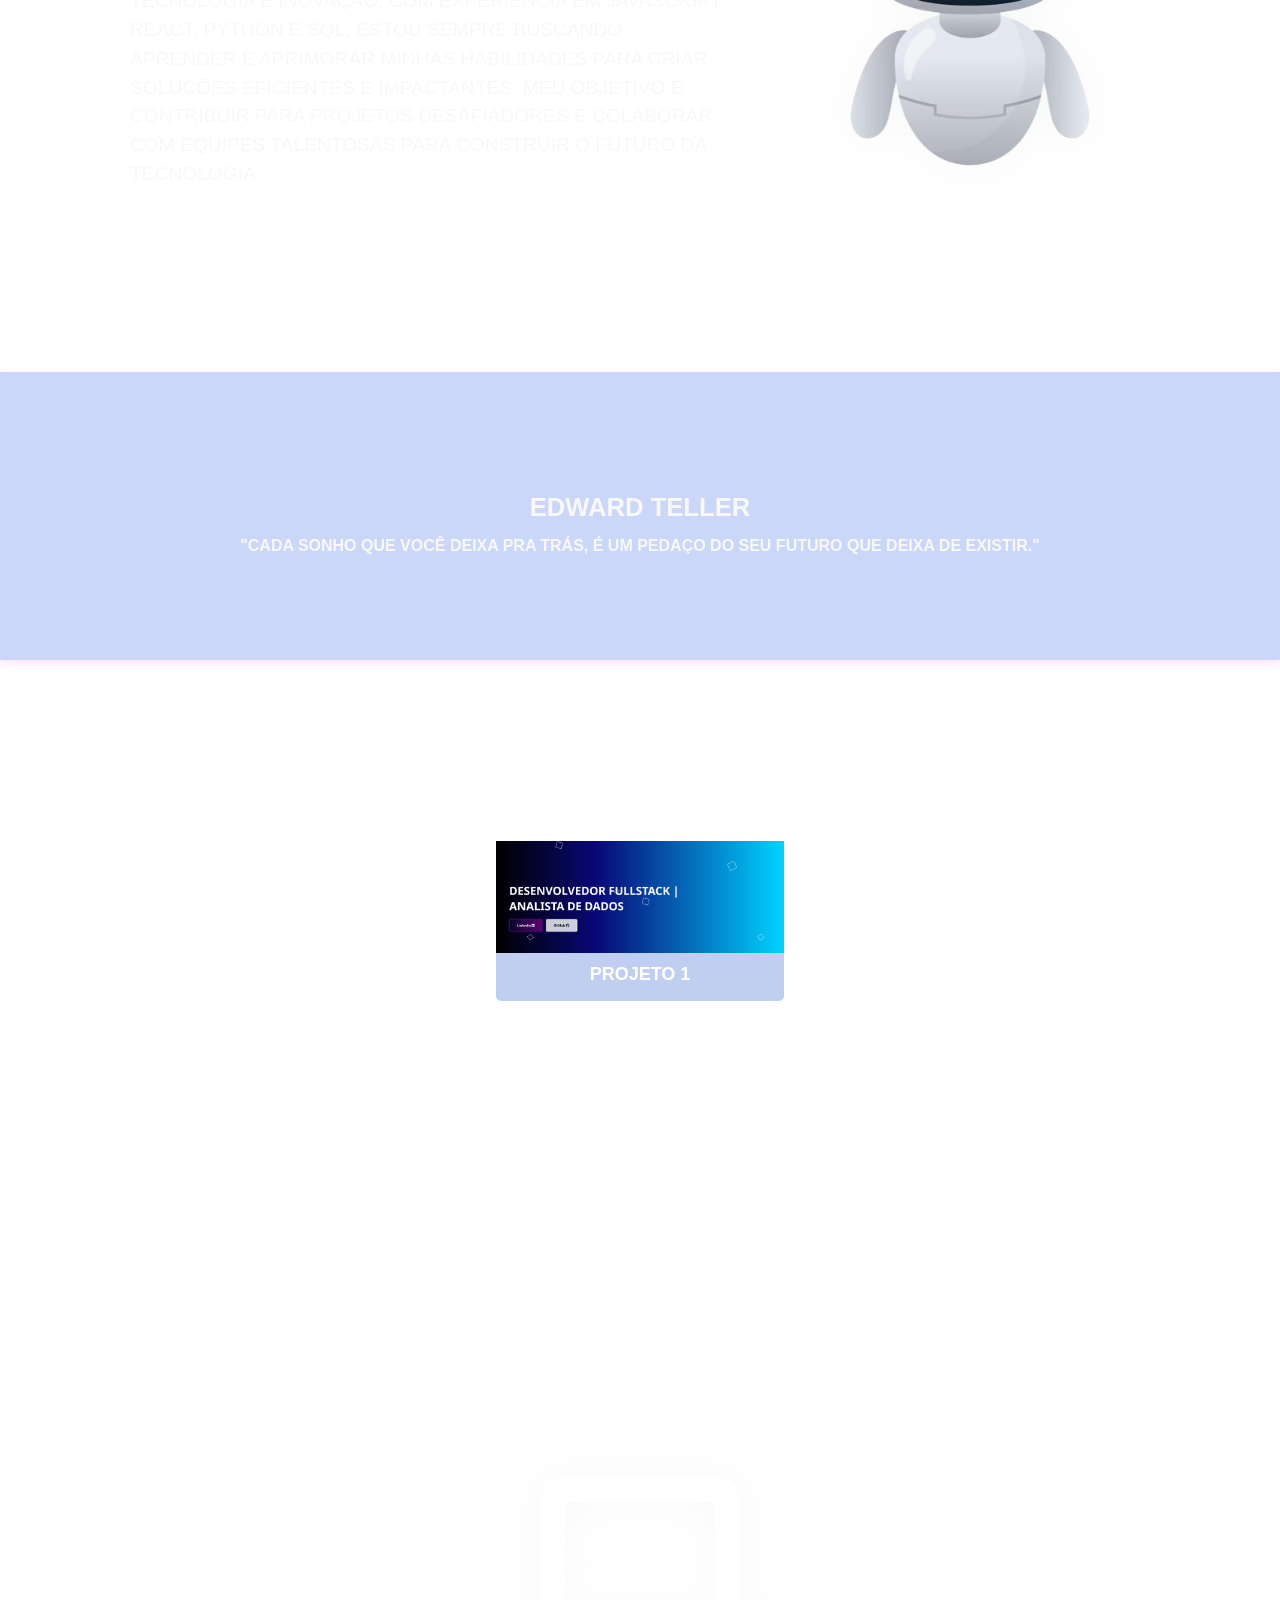
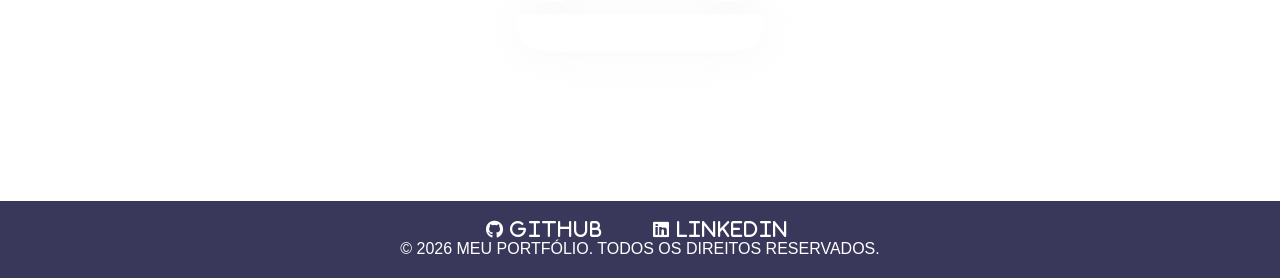
==== commit 6d958012: "Update index.html" ====
--- a/index.html
+++ b/index.html
@@ -47,6 +47,11 @@
                 <li><a data-i18n="contato" href="#contato">Contato</a></li>
                 <button id="portugues" onclick="changeLanguage('pt')">Português</button>
                 <button id="english" onclick="changeLanguage('en')">English</button>
+                <label for="language-select">Idioma:</label>
+                <select id="language-select" onchange="changeLanguage(this.value)">
+                    <option onclick="changeLanguage('pt')" value="pt">Português</option>
+                    <option onclick="changeLanguage('en')" value="en">English</option>
+                </select>
             </ul>
 
         </nav>
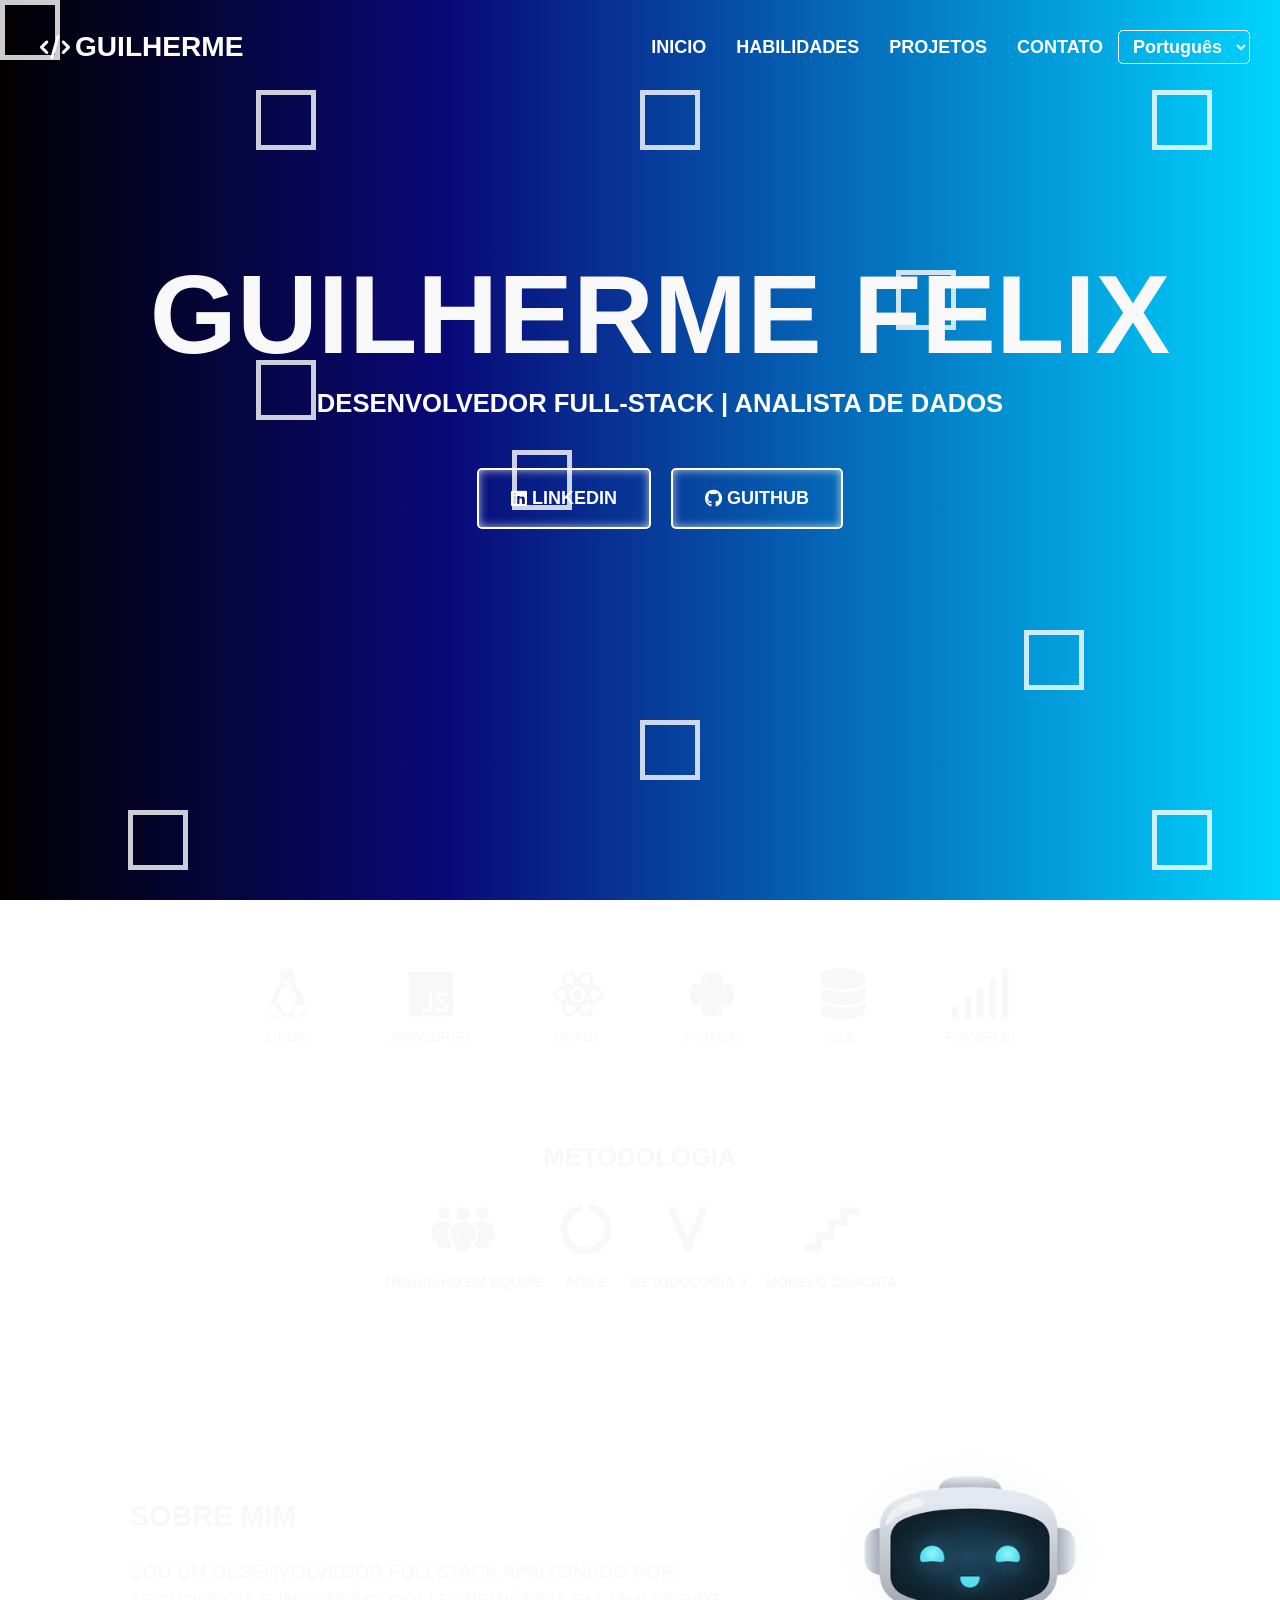
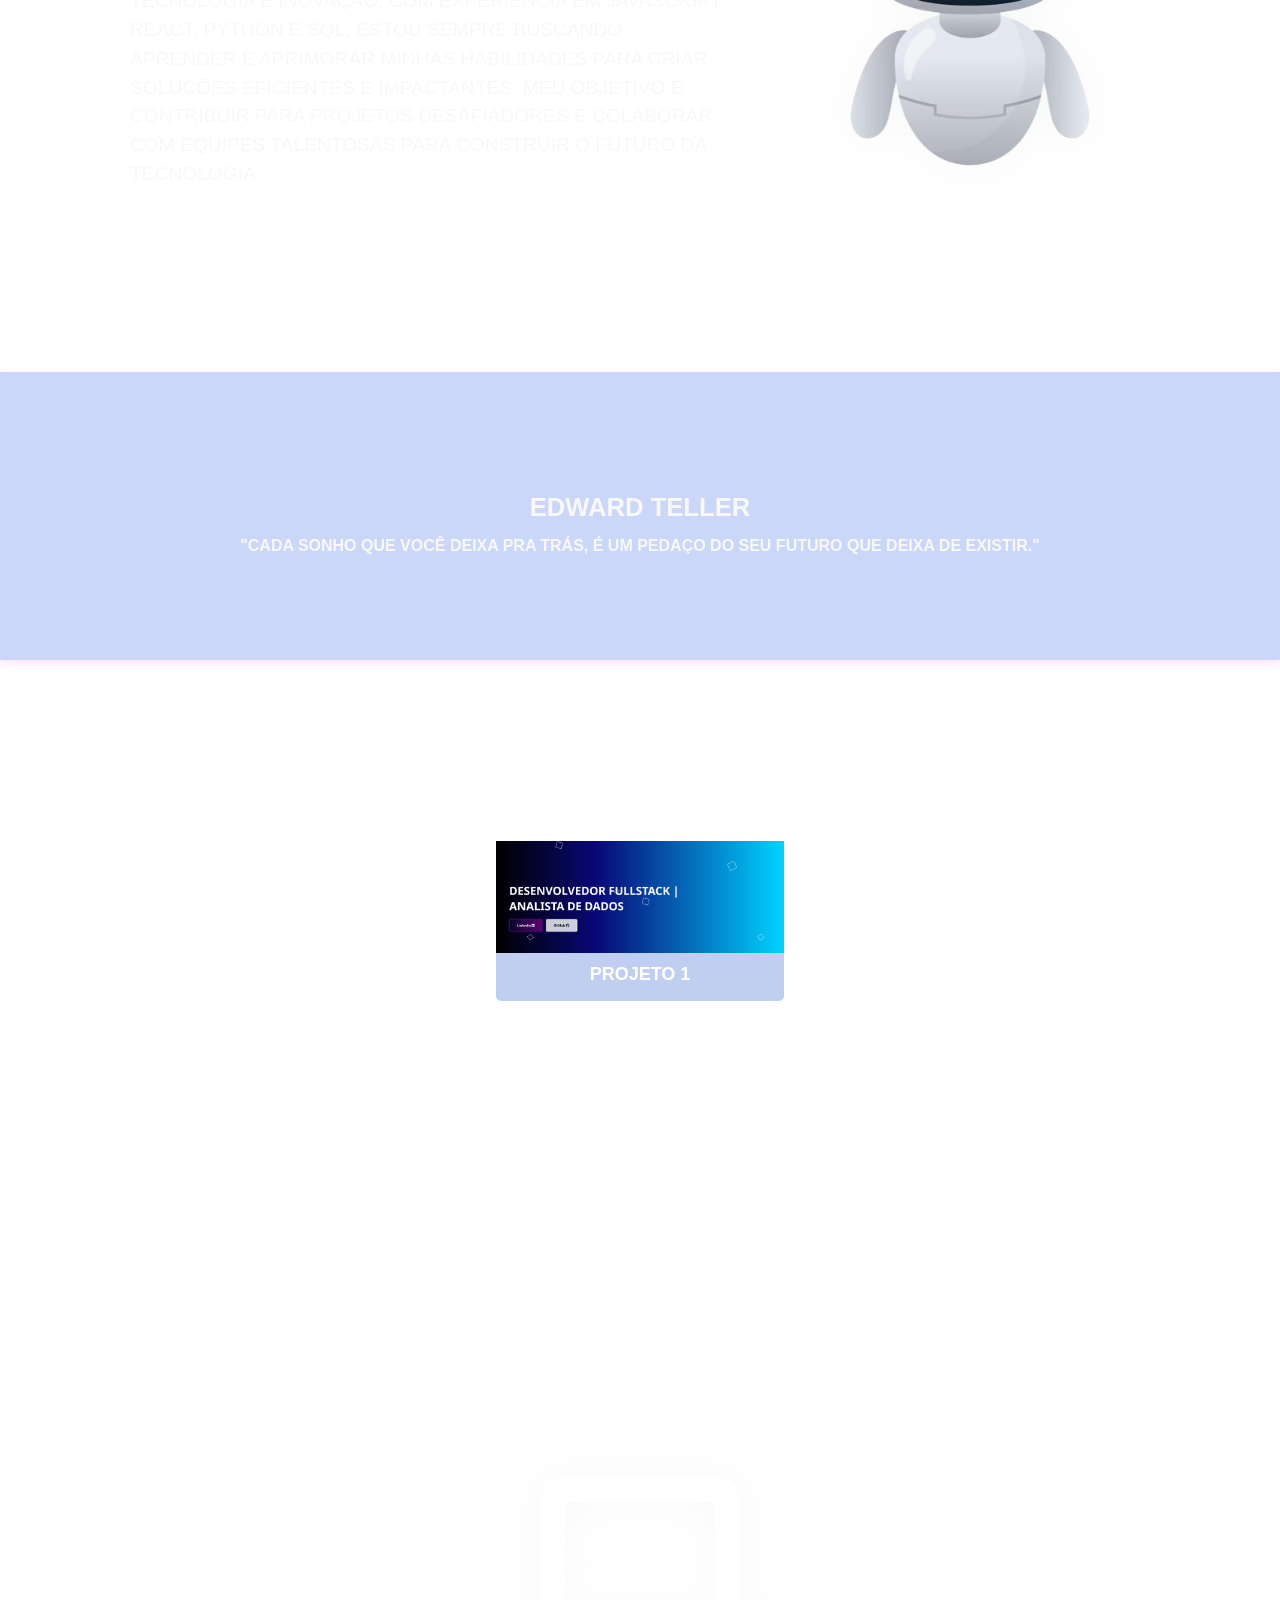
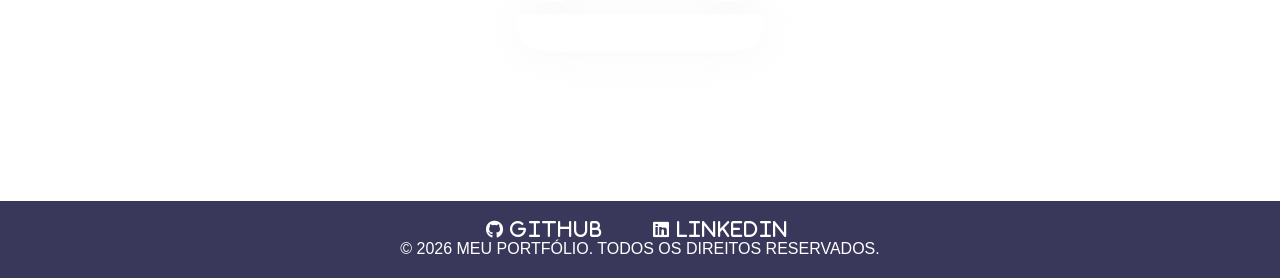
==== commit 5780add2: "Update index.html" ====
--- a/index.html
+++ b/index.html
@@ -45,9 +45,6 @@
                 <li><a data-i18n="habilidades" href="#Habilidades">Habilidades</a></li>
                 <li><a data-i18n="projetos" href="#Projetos">Projetos</a></li>
                 <li><a data-i18n="contato" href="#contato">Contato</a></li>
-                <button id="portugues" onclick="changeLanguage('pt')">Português</button>
-                <button id="english" onclick="changeLanguage('en')">English</button>
-                <label for="language-select">Idioma:</label>
                 <select id="language-select" onchange="changeLanguage(this.value)">
                     <option onclick="changeLanguage('pt')" value="pt">Português</option>
                     <option onclick="changeLanguage('en')" value="en">English</option>
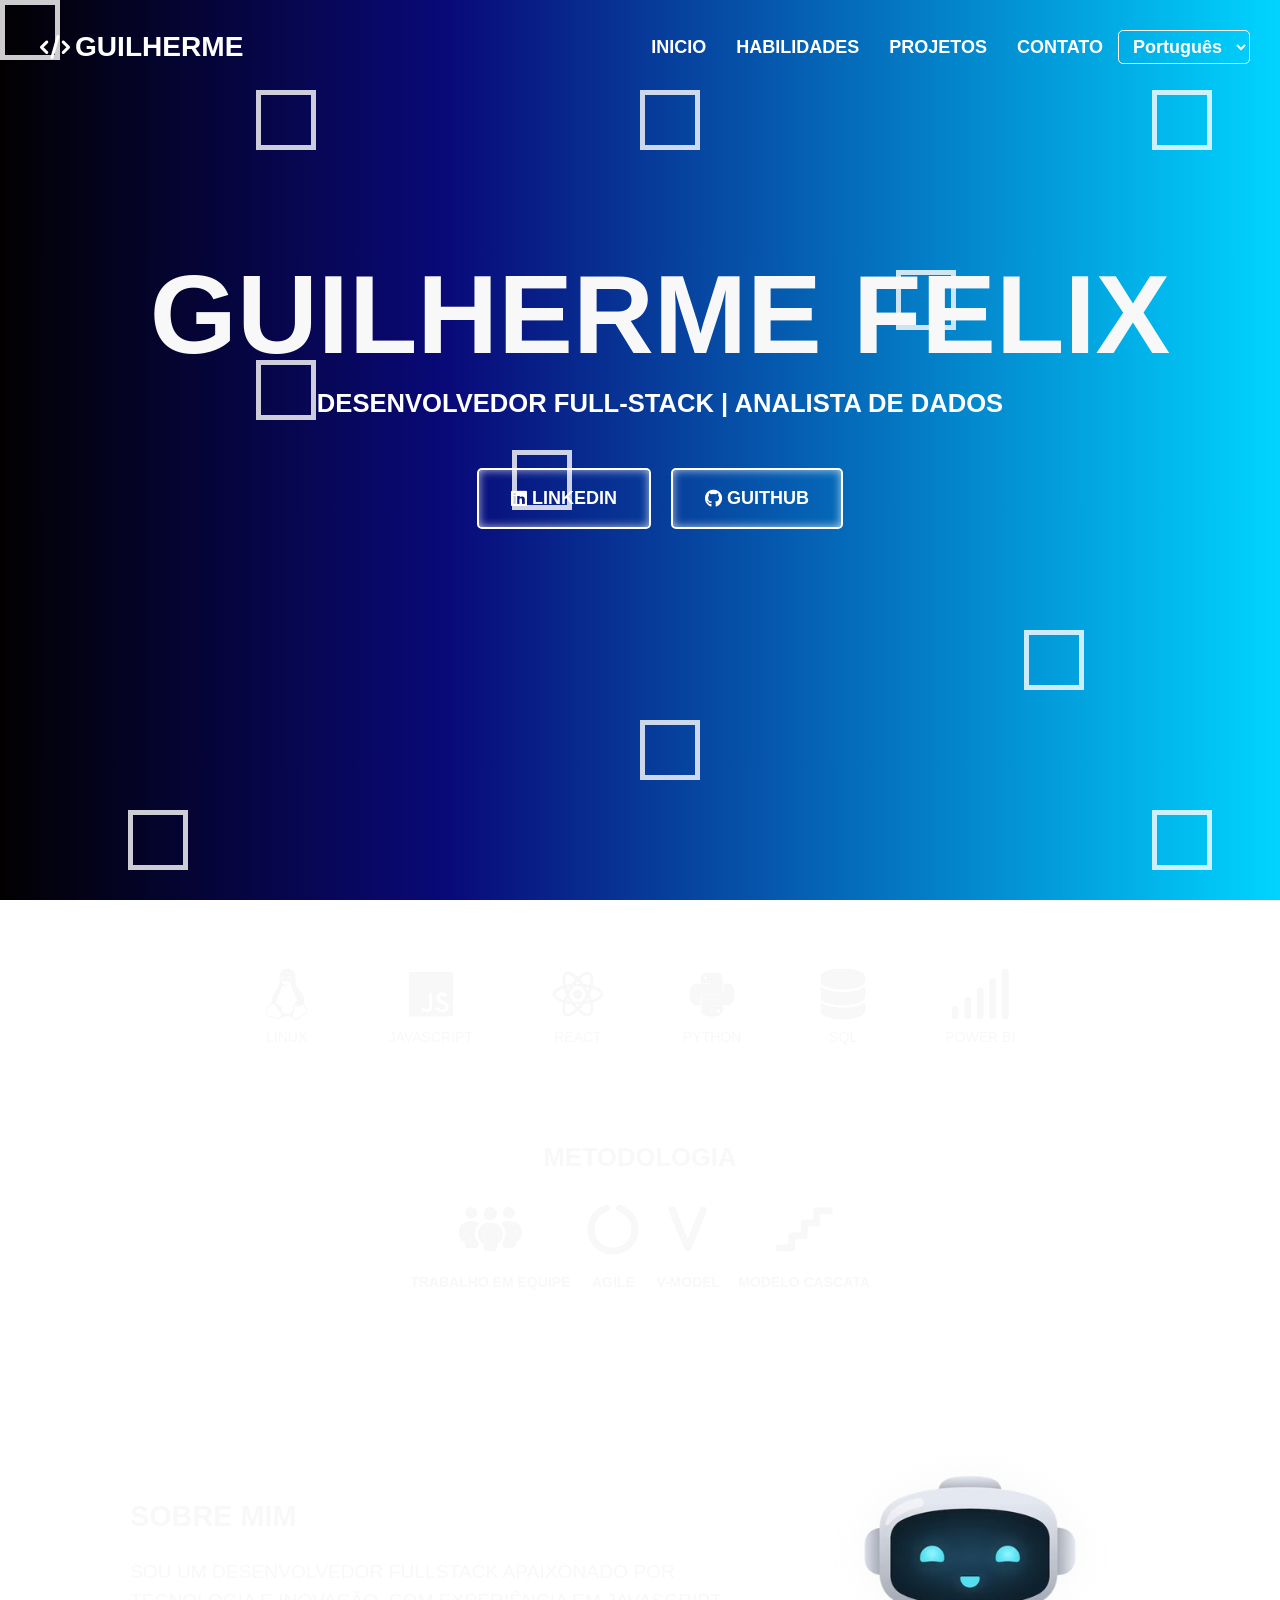
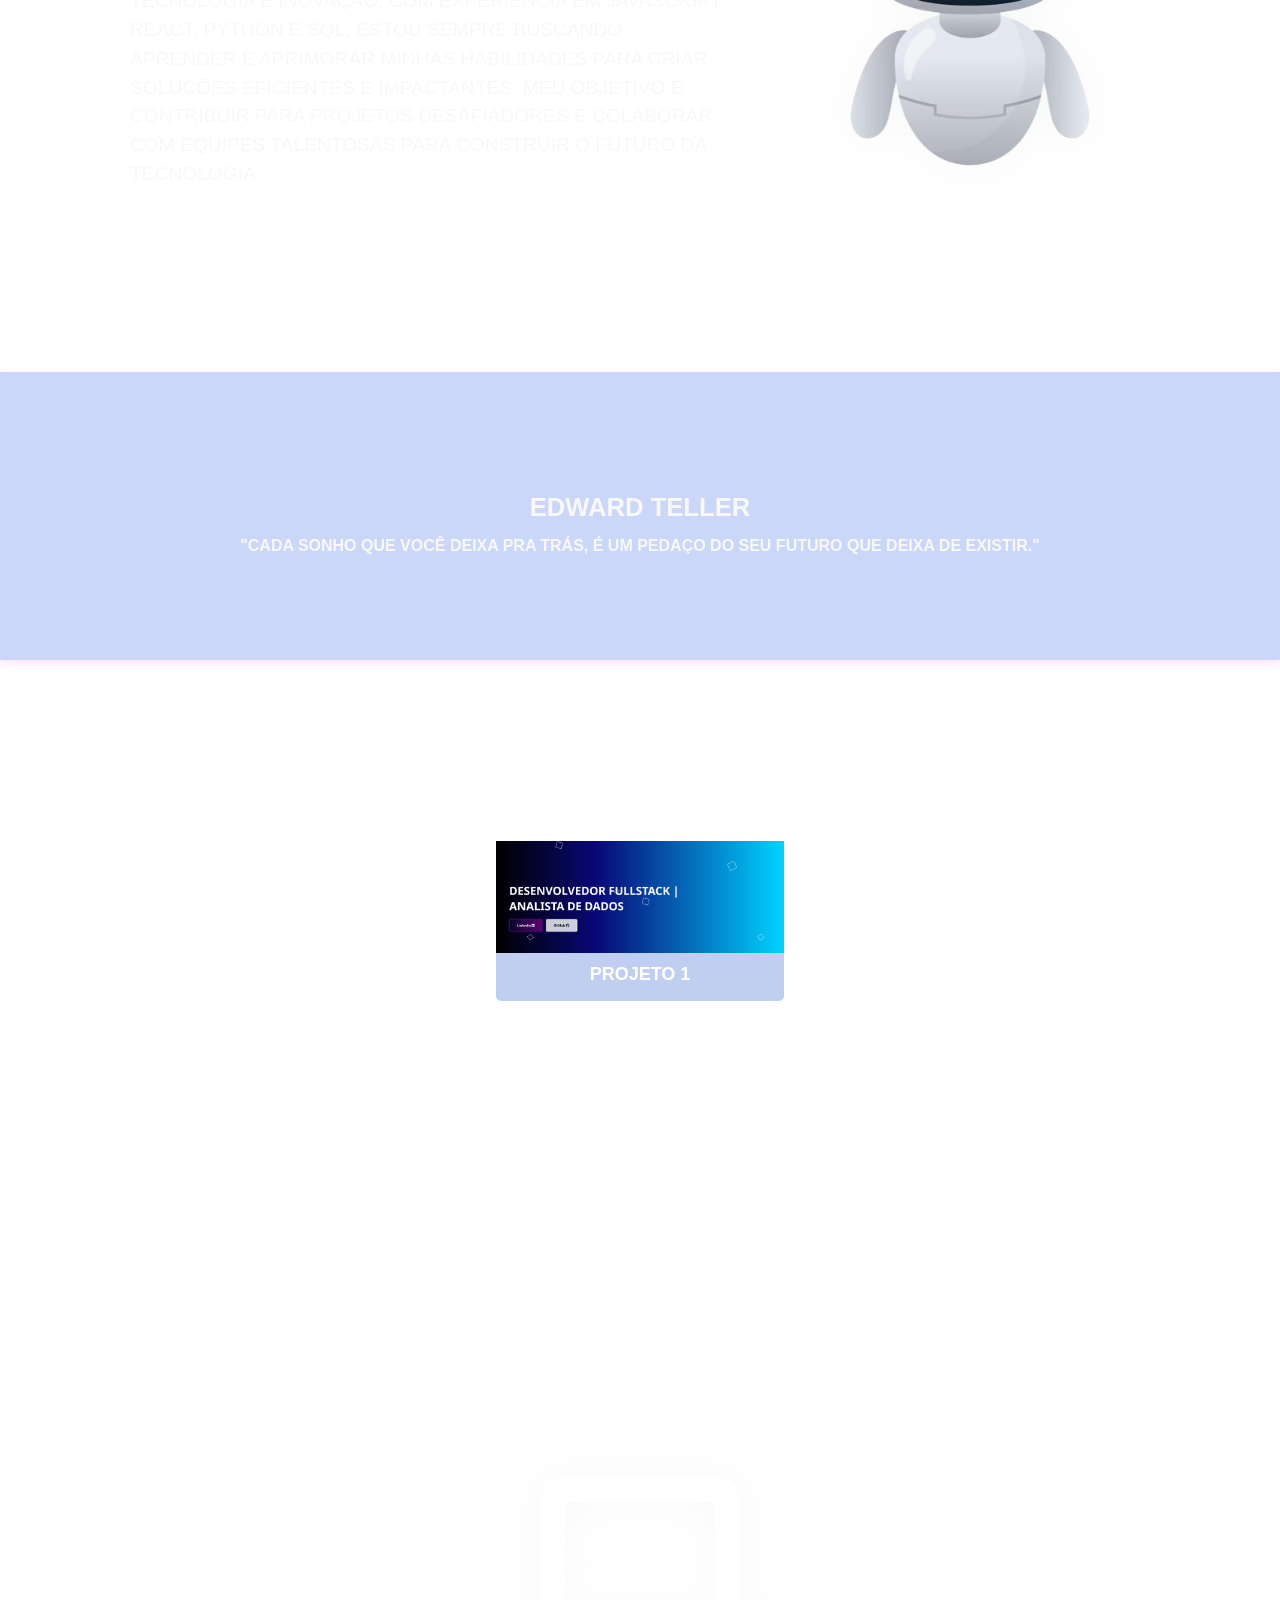
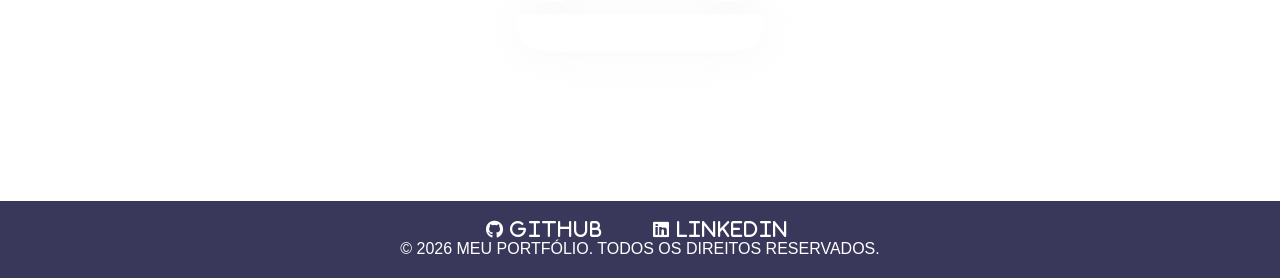
==== commit 8a61918d: "2.0" ====
--- a/index.html
+++ b/index.html
@@ -60,7 +60,7 @@
             <img src="graident-ai-robot-vectorart-em-ingles_78370-4114-removebg-preview.png" alt="robot" height="400px"
                 width="400px" id="img-header">
             <h1 class="user">Guilherme Felix</h1>
-            <h1 data-key="userone" class="userone">Desenvolvedor Full-Stack | Analista de Dados</h1>
+            <h1 data-i18n="userone" class="userone">Desenvolvedor Full-Stack | Analista de Dados</h1>
 
             <div class="infor">
 
@@ -79,7 +79,7 @@
     </main>
 
     <section id="Habilidades" class="habilits">
-        <h2 id="habilits-title">Habilidades</h2>
+        <h2 data-i18n="habilidade" id="habilits-title">Habilidades</h2>
         <div class="habilits-container">
             
             <div class="habilits-item">
@@ -111,7 +111,7 @@
     
     <section class="metodology">
         
-        <h2 id="metodology-title">Metodologia</h2>
+        <h2 data-i18n="metodologia" id="metodology-title">Metodologia</h2>
         
         <div class="metodology-container">    
         
@@ -125,7 +125,8 @@
         </div>
         <div class="metodology-item">    
                 <i id="icon" class="fa-solid fa-v"></i>
-                <p id="metodology-p">Metodologia V</p>
+                <p id="metodology-p">V-Model
+                </p>
         </div>
 
         <div class="metodology-item">
@@ -140,8 +141,8 @@
     <section class="sobre-min">
 
         <div class="infor-sobremin">
-            <h2 class="sobre-title">Sobre mim</h2>
-            <p class="sobre-description">Sou um desenvolvedor FullStack apaixonado por tecnologia e inovação. Com
+            <h2 data-i18n="sobremim" class="sobre-title">Sobre mim</h2>
+            <p data-i18n="descricao" class="sobre-description">Sou um desenvolvedor FullStack apaixonado por tecnologia e inovação. Com
                 experiência em
                 JavaScript, React, Python e SQL, estou sempre buscando aprender e aprimorar minhas habilidades para
                 criar
@@ -159,7 +160,7 @@
         <div class="blog">
             <div class="blog-image"></div>
             <h2 class="blog-title">Edward Teller</h2>
-            <p class="blog-description">"Cada Sonho que você deixa pra trás, é um pedaço do seu futuro que deixa de
+            <p data-i18n="blogdescription" class="blog-description">"Cada Sonho que você deixa pra trás, é um pedaço do seu futuro que deixa de
                 existir."</p>
         </div>
     </article>
@@ -168,14 +169,14 @@
         
        <div section class="projects-container">
         <div class="projects-exp">
-            <h2 class="projects-title">Projetos</h2>
+            <h2 data-i18n="projetos" class="projects-title">Projetos</h2>
             
             <div class="contain-projects">
                 
                 <div class="projects-item">
                     <img src="Captura de tela de 2026-06-26 14-29-32.png" alt="projeto1" class="img-projects">
                     <h3 class="projects-name">
-                        <a href="projeto1.html">Projeto 1</a>
+                        <a data-i18n="projetone" href="projeto1.html">Projeto 1</a>
                     </h3>
                 </div>
             </div>
@@ -188,11 +189,11 @@
     <section id="contato" class="orcamento">
         
         <div class="orcamento-container">
-            <h2 class="orcamento-title">Solicite um orçamento</h2>
-            <p class="orcamento-description">Se você está interessado em contratar meus serviços ou deseja discutir um
+            <h2 data-i18n="orcamento" class="orcamento-title">Solicite um orçamento</h2>
+            <p data-i18n="orcamentosdescrition" class="orcamento-description">Se você está interessado em contratar meus serviços ou deseja discutir um
                 projeto, entre em contato comigo para solicitar um orçamento personalizado. Estou disponível para
                 colaborar em projetos de desenvolvimento web, análise de dados e muito mais. Clique abaixo para solicitar um orçamento.</p>
-                <a href="https://wa.me/5575982521642" class="orcamento-button">Solicitar Orçamento</a>
+                <a data-i18n="solicitaorcamento" href="https://wa.me/5575982521642" class="orcamento-button">Solicitar Orçamento</a>
         </div>
         
         <div class="icon-svg">
@@ -208,7 +209,7 @@
     <footer>
         <i id="icon-footer" class="fa-brands fa-github"><a href="https://github.com/guilhermebarbosa88" target="_blank" rel="noopener noreferrer">GitHub</a></i>
         <i id="icon-footer" class="fa-brands fa-linkedin"><a href="https://linkedin.com/in/guilherme-barbosa-25301b172" target="_blank" rel="noopener noreferrer">LinkedIn</a></i>
-        <p>&copy; 2026 Meu Portfólio. Todos os direitos reservados.</p>
+        <p data-i18n="footer" >&copy; 2026 Meu Portfólio. Todos os direitos reservados.</p>
 
     </footer>
 </body>
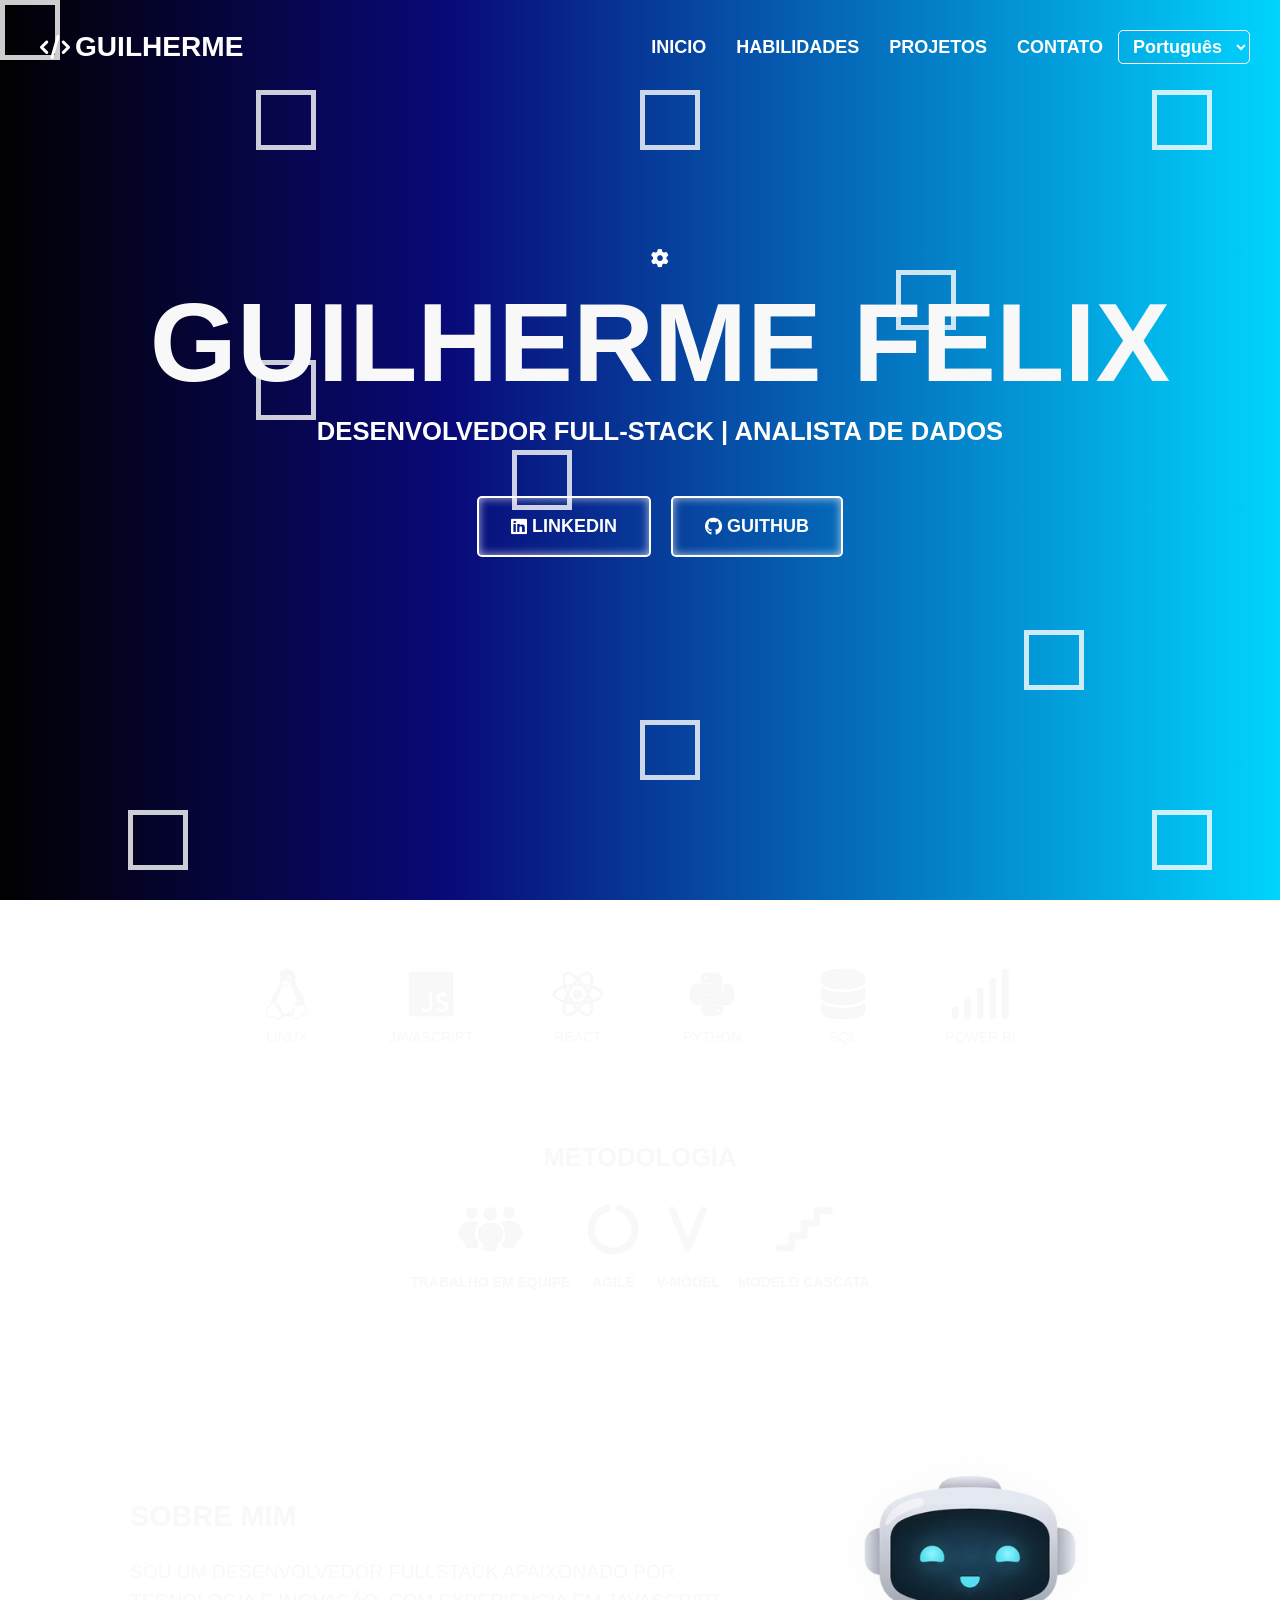
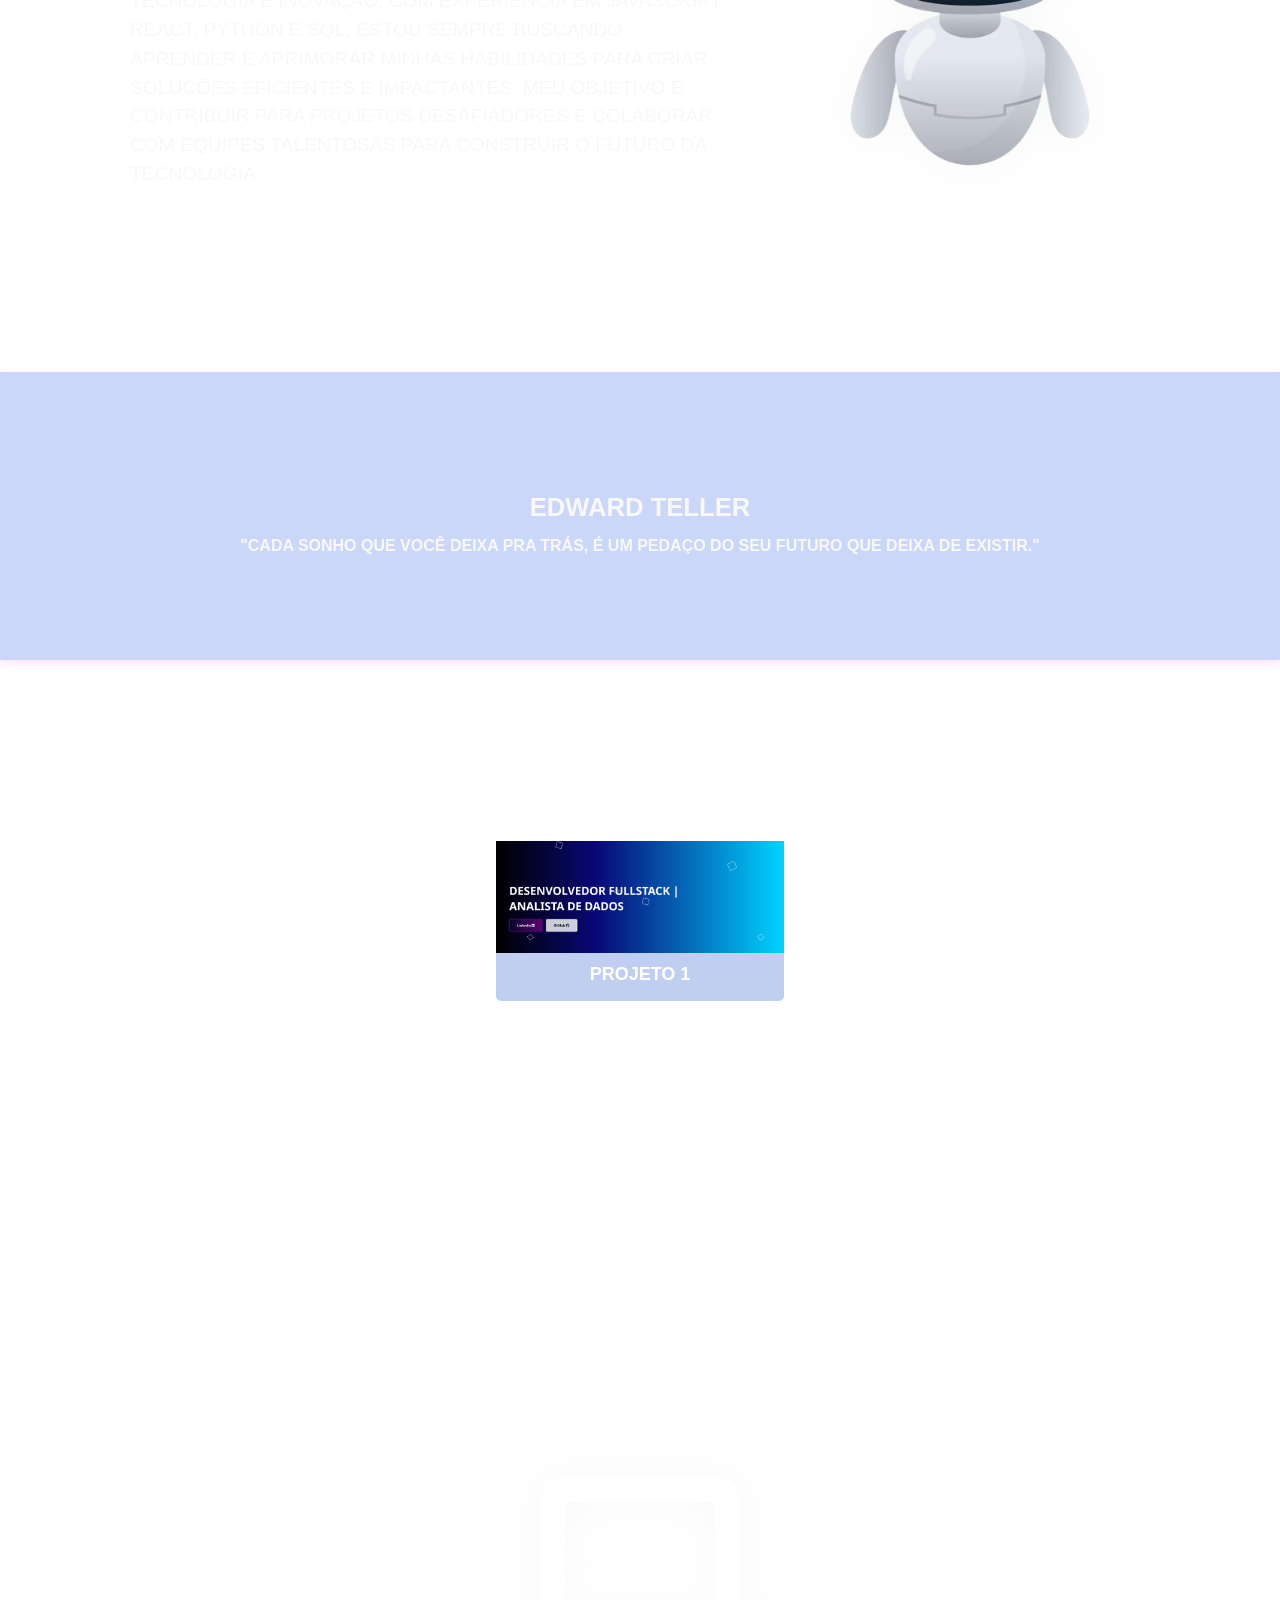
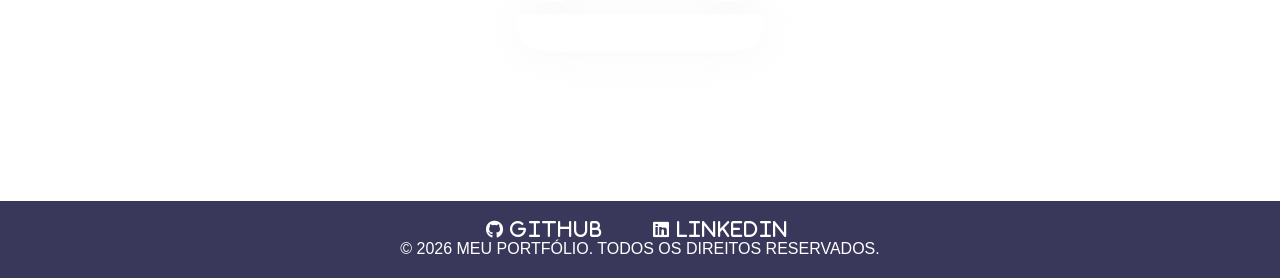
==== commit 000d1135: "2.1" ====
--- a/index.html
+++ b/index.html
@@ -56,7 +56,8 @@
 
     <main id="header">
         <section class="header-content">
-    
+            
+            <i id="engrenagem" class="fa-solid fa-gear"></i>
             <img src="graident-ai-robot-vectorart-em-ingles_78370-4114-removebg-preview.png" alt="robot" height="400px"
                 width="400px" id="img-header">
             <h1 class="user">Guilherme Felix</h1>
--- a/style00.css
+++ b/style00.css
@@ -217,6 +217,12 @@
     height: 36rem;
 
 }
+
+#engrenagem{
+    font-size: large;
+    color: white;
+}
+
 .header-content {
     display: flex;
     flex-direction: column;
